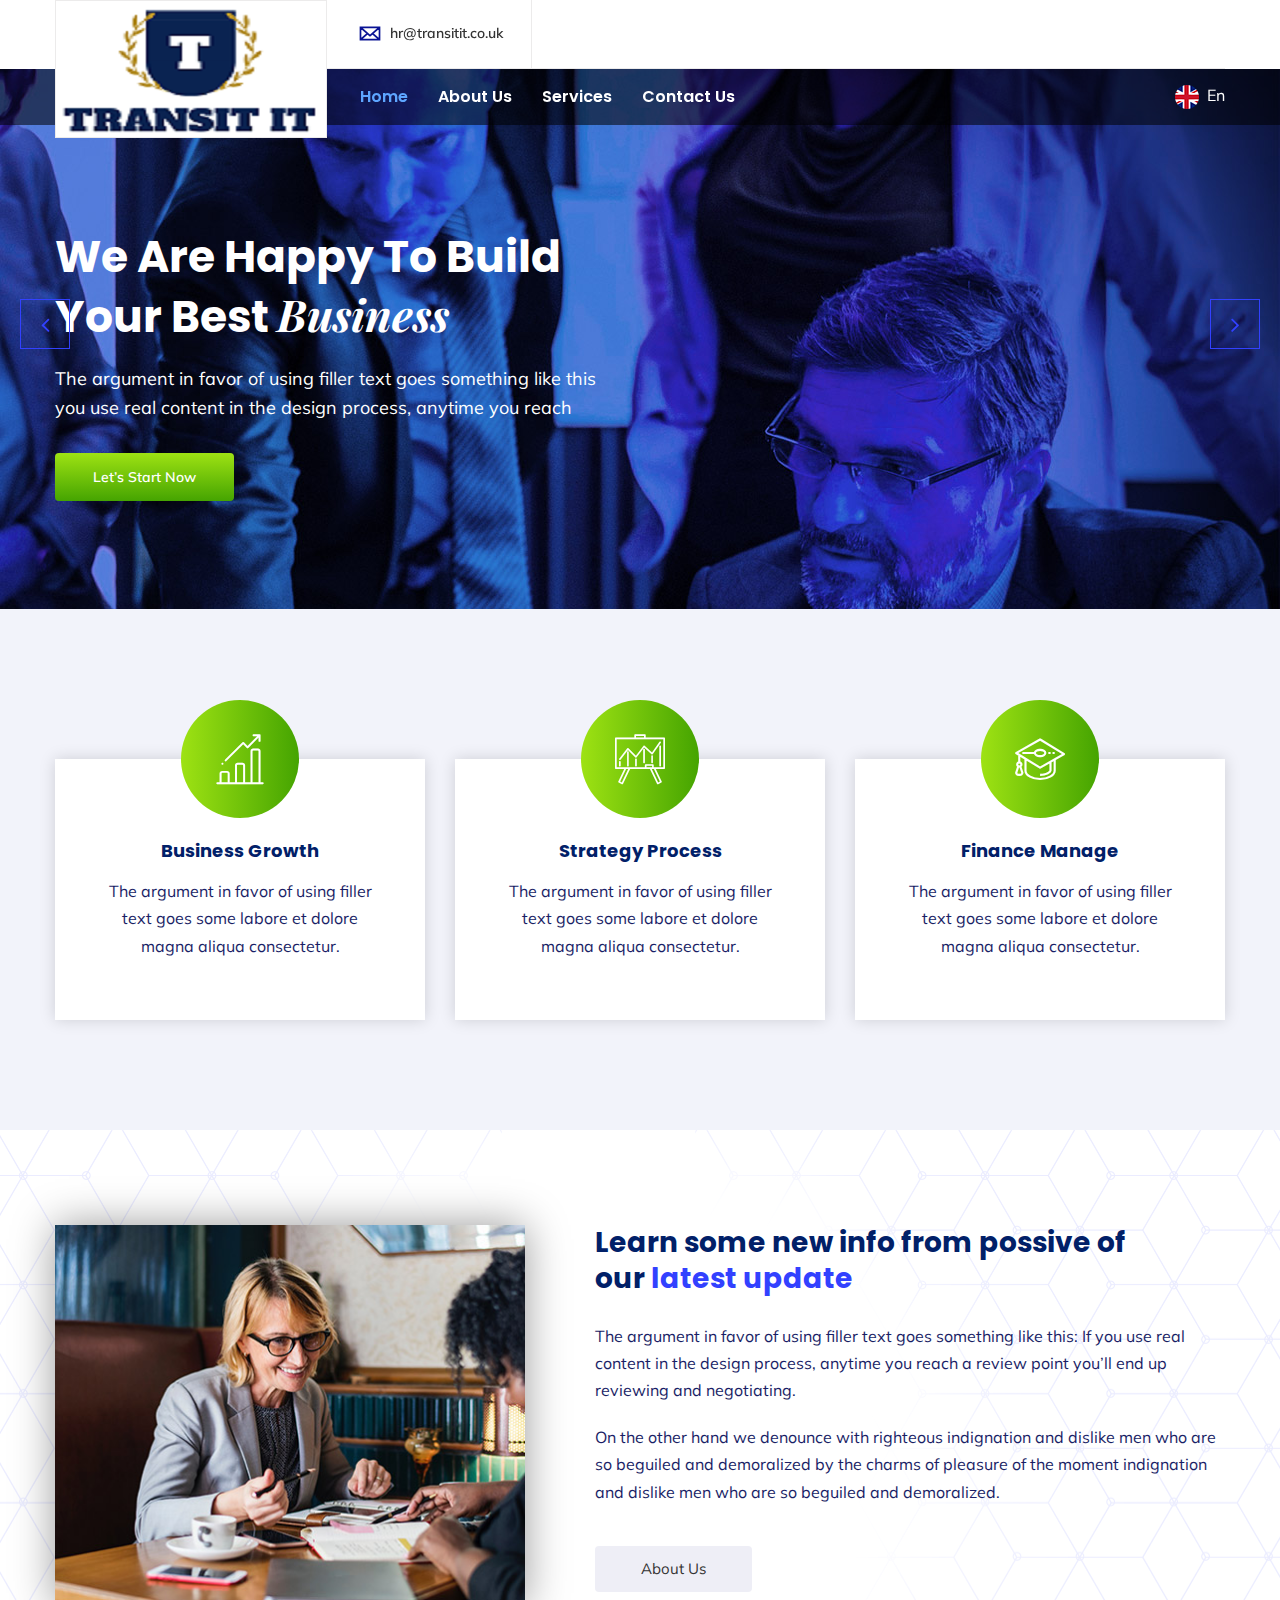
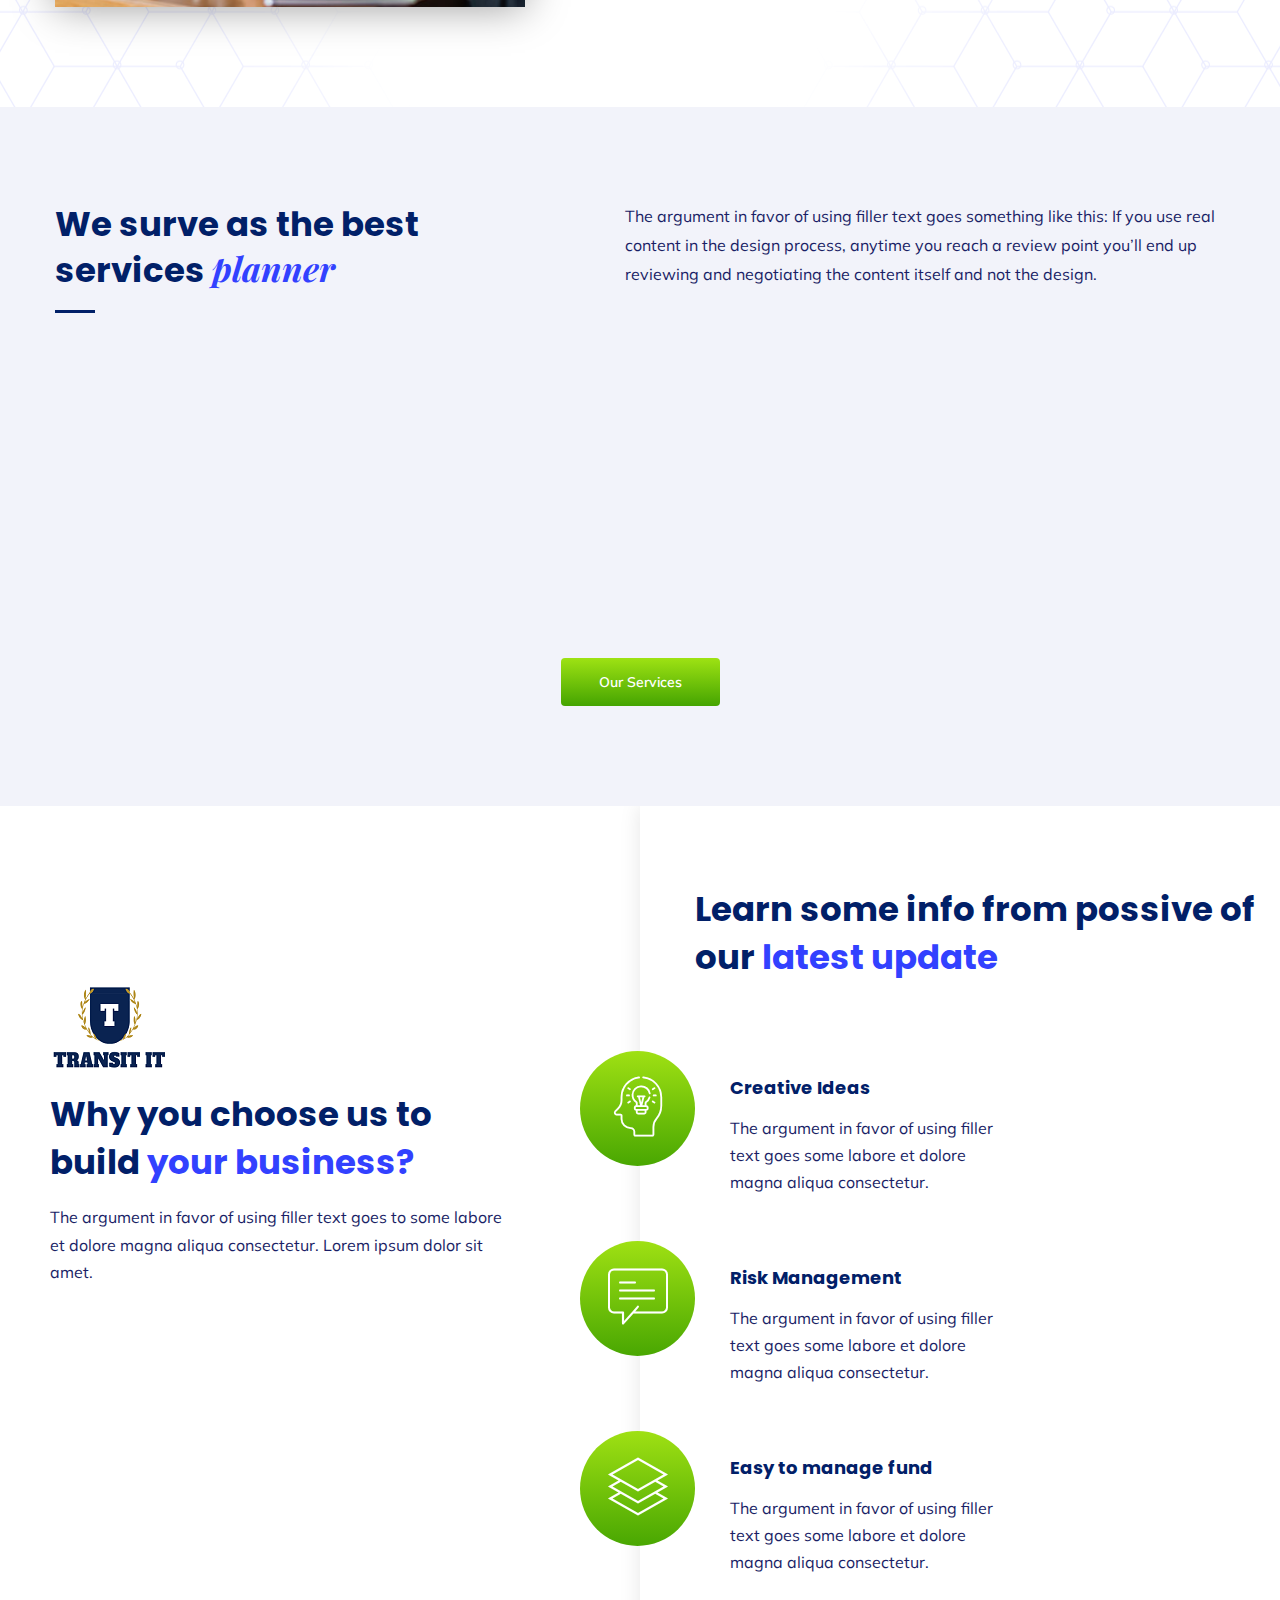
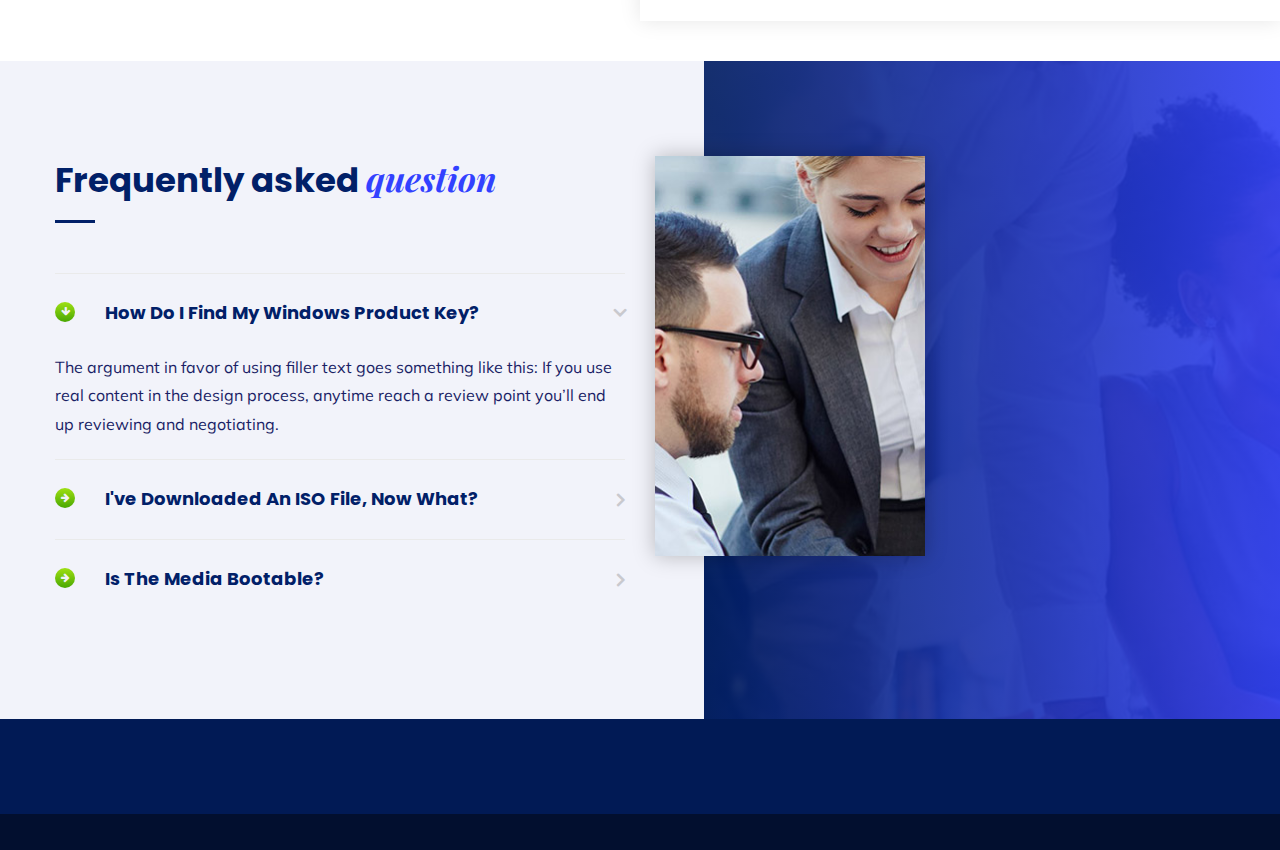
==== index.html @ e1fc116c "Made changes" ====
<!DOCTYPE html>
<html>

<head>
<meta charset="utf-8">
<meta name="description" content="Transit IT">
<meta name="keywords" content="Transit IT">
<meta name="author" content="Transit IT">
<title>Transit IT</title>
<!-- Stylesheets -->
<link href="css/bootstrap.css" rel="stylesheet">
<link href="css/style.css" rel="stylesheet">
<link href="css/responsive.css" rel="stylesheet">

<link rel="shortcut icon" href="images/favicon.png" type="image/x-icon">
<link rel="icon" href="images/favicon.png" type="image/x-icon">

<!-- Responsive -->
<meta http-equiv="X-UA-Compatible" content="IE=edge">
<meta name="viewport" content="width=device-width, initial-scale=1.0, maximum-scale=1.0, user-scalable=0">

<!--[if lt IE 9]><script src="https://cdnjs.cloudflare.com/ajax/libs/html5shiv/3.7.3/html5shiv.js"></script><![endif]-->
<!--[if lt IE 9]><script src="js/respond.js"></script><![endif]-->
</head>

<body>

<div class="page-wrapper">
 	
    <!-- Preloader -->
    <div class="preloader"></div>
 	
    <!-- Main Header-->
    <header class="main-header header-style-two">
    	
        <!--Header-Upper-->
        <div class="header-upper">
        	<div class="auto-container">
            	<div class="upper-inner clearfix">
                	
                	<div class="pull-left logo-box">
                    	<div class="logo"><a href="index.html"><img src="images/logo-2.png" alt="" title=""></a></div>
                    </div>
                    
					<div class="upper-right clearfix">
                    	
                        <!--Info Box-->
                        <div class="upper-column info-box">
                        	<div class="icon-box"><span class="flaticon-e-mail-envelope"></span></div>
                            <ul>
                            	<li>hr@transitit.co.uk</li>
                            </ul>
                        </div>

						<div class="social-box">
							<ul class="social-icon-one">
								
							</ul>
						</div>
                    </div>
                    
                </div>
            </div>
        </div>
        <!--End Header Upper-->

		<!-- Header Lower  -->
    	<div class="header-lower">
        	<div class="auto-container">
            	<div class="outer-container clearfix">
                    <div class="nav-outer clearfix">
                    
						<!-- Main Menu -->
						<nav class="main-menu navbar-expand-md">
							<div class="navbar-header">
								<button class="navbar-toggler" type="button" data-toggle="collapse" data-target="#navbarSupportedContent" aria-controls="navbarSupportedContent" aria-expanded="false" aria-label="Toggle navigation">
									<span class="icon-bar"></span>
									<span class="icon-bar"></span>
									<span class="icon-bar"></span>
								</button>
							</div>

							<div class="navbar-collapse collapse clearfix" id="navbarSupportedContent">
								<ul class="navigation clearfix">
									<li class="current"><a href="#">Home</a>
									</li>
									<li><a href="about.html">About Us</a>
									</li>
									<li><a href="services.html">Services</a>
								
									</li>
									<li><a href="contact.html">Contact us</a></li>
								</ul>
							</div>
							
						</nav>
                    </div>
					
					<!--Outer Box-->
					<div class="outer-box">
						


						
						<!--Language-->
						<div class="language dropdown"><a class="btn btn-default dropdown-toggle" id="dropdownMenu2" data-toggle="dropdown" aria-haspopup="true" aria-expanded="true" href="#"><span class="flag-icon"><img src="images/icons/flag-icon.png" alt=""/></span>En</a>
						
						</div>
						
					</div>
					
                </div>
            </div>
        </div>
		
		<!--Sticky Header-->
        <div class="sticky-header">
        	<div class="auto-container clearfix">
            	<!--Logo-->
            	<div class="logo pull-left">
                	<a href="index.html" class="img-responsive"><img src="images/logo-small.png" alt="" title=""></a>
                </div>
                
                <!--Right Col-->
                <div class="right-col pull-right">
                	<!-- Main Menu -->
                    <nav class="main-menu navbar-expand-md">
                        <button class="navbar-toggler" type="button" data-toggle="collapse" data-target="#navbarSupportedContent1" aria-controls="navbarSupportedContent1" aria-expanded="false" aria-label="Toggle navigation">
                            <span class="icon-bar"></span>
                            <span class="icon-bar"></span>
                            <span class="icon-bar"></span>
                        </button>
                        
                        <div class="navbar-collapse collapse clearfix" id="navbarSupportedContent1">
                            <ul class="navigation clearfix">
                                <li class="current"><a href="#">Home</a>
								</li>
								
								<li><a href="services.html">Services</a>
								
								</li>
								<li><a href="about.html">About Us</a>
								</li>
								
								<li><a href="contact.html">Contact us</a></li>
                            </ul>
                        </div>
                    </nav><!-- Main Menu End-->
                </div>
                
            </div>
        </div>
        <!--End Sticky Header-->
		
    </header>
    <!--End Main Header -->
	
	<!--Main Slider-->
    <section class="main-slider style-two">
        <div class="main-slider-carousel owl-carousel owl-theme">
            
            <div class="slide" style="background-image:url(images/main-slider/3.jpg)">
                <div class="auto-container">
					<div class="content alternate">
						<h1 class="alternate">We are happy to build <br> your best <span>business</span></h1>
						<div class="text alternate">The argument in favor of using filler text goes something like this <br> you use real content in the design process, anytime you reach</div>
						<div class="btn-box">
							<a href="contact.html" class="theme-btn btn-style-two">Let’s start now</a>
						</div>
					</div>
                </div>
            </div>
            
            <div class="slide" style="background-image:url(images/main-slider/7.jpg)">
                <div class="auto-container">
					<div class="content alternate">
						<h1 class="alternate">We are happy to build <br> your best <span>business</span></h1>
						<div class="text alternate">The argument in favor of using filler text goes something like this <br> you use real content in the design process, anytime you reach</div>
						<div class="btn-box">
							<a href="contact.html" class="theme-btn btn-style-two">Let’s start now</a>
						</div>
					</div>
                </div>
            </div>
			
        </div>
	</section>
	
	<!-- Services Section Three-->
	<section class="services-section-three">
		<div class="auto-container">
			<div class="row clearfix">
				
				<!-- Services Block -->
				<div class="services-block-three col-lg-4 col-md-6 col-sm-12">
					<div class="inner-box wow bounceIn" data-wow-delay="0ms" data-wow-duration="1500ms">
						<div class="icon-box">
							<span class="icon flaticon-bar-chart"></span>
						</div>
						<h6><a href="#">Business Growth</a></h6>
						<div class="text">The argument in favor of using filler text goes some labore et dolore magna aliqua consectetur.</div>
					</div>
				</div>
				
				<!-- Services Block -->
				<div class="services-block-three col-lg-4 col-md-6 col-sm-12">
					<div class="inner-box wow bounceIn" data-wow-delay="300ms" data-wow-duration="1500ms">
						<div class="icon-box">
							<span class="icon flaticon-board"></span>
						</div>
						<h6><a href="#">Strategy Process</a></h6>
						<div class="text">The argument in favor of using filler text goes some labore et dolore magna aliqua consectetur.</div>
					</div>
				</div>
				
				<!-- Services Block -->
				<div class="services-block-three col-lg-4 col-md-12 col-sm-12">
					<div class="inner-box wow bounceIn" data-wow-delay="600ms" data-wow-duration="1500ms">
						<div class="icon-box">
							<span class="icon flaticon-student"></span>
						</div>
						<h6><a href="#">Finance Manage</a></h6>
						<div class="text">The argument in favor of using filler text goes some labore et dolore magna aliqua consectetur.</div>
					</div>
				</div>
			
			</div>
		</div>
	</section>
	
	<!-- About Section Two -->
	<section class="about-section-two">
		<div class="auto-container">
			<div class="row clearfix">
				
				<!-- Video Column -->
				<div class="video-column col-lg-5 col-md-12 col-sm-12">
					<div class="inner-column">
						<!--Video Box-->
                        <div class="video-box">
                            <figure class="image">
                                <img src="images/resource/video-img.jpg" alt="">
                            </figure>
                           
                        </div>
					</div>
				</div>
				
				<!-- Content Column -->
				<div class="content-column col-lg-7 col-md-12 col-sm-12">
					<div class="inner-column">
						<h3>Learn some new info from possive of <br> our <span>latest update</span></h3>
						<div class="text">
							<p>The argument in favor of using filler text goes something like this: If you use real content in the design process, anytime you reach a review point you’ll end up reviewing and negotiating.</p>
							<p>On the other hand we denounce with righteous indignation and dislike men who are so beguiled and demoralized by the charms of pleasure of the moment indignation and dislike men who are so beguiled and demoralized.</p>
						</div>
						<a href="about.html" class="theme-btn btn-style-three">About us</a>
					</div>
				</div>
				
			</div>
		</div>
	</section>
	
	<!-- Services Section Four-->
	<section class="services-section-four">
		<div class="auto-container">
			<!-- Sec Title -->
			<div class="sec-title">
				<div class="clearfix">
					<div class="pull-left">
						<h2>We surve as the best <br> services <span>planner</span></h2>
					</div>
					<div class="pull-right">
						<div class="text">The argument in favor of using filler text goes something like this: If you use real content in the design process, anytime you reach a review point you’ll end up reviewing and negotiating the content itself and not the design.</div>
					</div>
				</div>
			</div>
			<div class="row clearfix">
				
				<!-- Services Block Four -->
				<div class="services-block-four col-lg-4 col-md-6 col-sm-12">
					<div class="inner-box wow fadeInLeft" data-wow-delay="0ms" data-wow-duration="1500ms">
						<div class="image">
							<img src="images/resource/service-3.jpg" alt="">
							<div class="overlay-box">
								<div class="content">
									<div class="icon-box">
										<span class="icon flaticon-statistics-1"></span>
									</div>
									<h6>Business Strategy and <br> Planning</h6>
								</div>
							</div>
							
							<div class="overlay-box-two">
								<div class="overlay-inner-two">
									<div class="content">
										<div class="icon-box">
											<span class="icon flaticon-statistics-1"></span>
										</div>
										<h6><a href="#">Business Strategy and <br> Planning</a></h6>
										<div class="text">The argument in favor of the using filler text goes some of thing like this</div>
										
									</div>
								</div>
							</div>
							
						</div>
					</div>
				</div>	
				
				<!-- Services Block Four -->
				<div class="services-block-four col-lg-4 col-md-6 col-sm-12">
					<div class="inner-box wow fadeInLeft" data-wow-delay="300ms" data-wow-duration="1500ms">
						<div class="image">
							<img src="images/resource/service-4.jpg" alt="">
							<div class="overlay-box">
								<div class="content">
									<div class="icon-box">
										<span class="icon flaticon-target-1"></span>
									</div>
									<h6>Market Research and <br> Business Planning</h6>
								</div>
							</div>
							
							<div class="overlay-box-two">
								<div class="overlay-inner-two">
									<div class="content">
										<div class="icon-box">
											<span class="icon flaticon-target-1"></span>
										</div>
										<h6><a href="#">Market Research and Business Planning</a></h6>
										<div class="text">The argument in favor of the using filler text goes some of thing like this</div>
										
									</div>
								</div>
							</div>
							
						</div>
					</div>
				</div>	
				
				<!-- Services Block Four -->
				<div class="services-block-four col-lg-4 col-md-6 col-sm-12">
					<div class="inner-box wow fadeInLeft" data-wow-delay="600ms" data-wow-duration="1500ms">
						<div class="image">
							<img src="images/resource/service-3.jpg" alt="">
							<div class="overlay-box">
								<div class="content">
									<div class="icon-box">
										<span class="icon flaticon-bank-building"></span>
									</div>
									<h6>Market Research and <br> Business Planning</h6>
								</div>
							</div>
							
							<div class="overlay-box-two">
								<div class="overlay-inner-two">
									<div class="content">
										<div class="icon-box">
											<span class="icon flaticon-bank-building"></span>
										</div>
										<h6><a href="#">Bank Investment and <br> Savings</a></h6>
										<div class="text">The argument in favor of the using filler text goes some of thing like this</div>
										
									</div>
								</div>
							</div>
							
						</div>
					</div>
				</div>	
				
			</div>
			
			<div class="btn-box text-center">
				<a href="services.html" class="theme-btn btn-style-two">Our Services</a>
			</div>
			
		</div>
	</section>
	<!-- End Services Section Four-->
	
	<!-- Business Section -->
	<section class="business-section">
		<div class="outer-container">
			<div class="clearfix sticky-container">
				
				<!-- Title Column -->
				<div class="title-column">
					<div class="inner-column sticky-box">
						<!-- Logo -->
						<div class="logo">
							<a href="index.html"><img src="images/logo.png" alt="" title=""></a>
						</div>
						<h2>Why you choose us to <br> build <span>your business?</span></h2>
						<div class="text">The argument in favor of using filler text goes to some labore et dolore magna aliqua consectetur. Lorem ipsum dolor sit amet.</div>
					</div>
				</div>
				
				<!-- Contents Column -->
				<div class="contents-column">
					<div class="inner-column">
						<!-- Title Box -->
						<div class="title-box">
							<h2>Learn some info from possive of <br> our <span>latest update</span></h2>
						</div>
						
						<!-- Services Outer -->
						<div class="services-blocks">
							
							<!-- Services Block Five -->
							<div class="services-block-five">
								<div class="inner-box">
									<div class="icon-box">
										<span class="icon flaticon-creativity"></span>
									</div>
									<h6><a href="#">Creative Ideas</a></h6>
									<div class="text">The argument in favor of using filler text goes some labore et dolore magna aliqua consectetur.</div>
								</div>
							</div>
							
							<!-- Services Block Five -->
							<div class="services-block-five">
								<div class="inner-box">
									<div class="icon-box">
										<span class="icon flaticon-comment-1"></span>
									</div>
									<h6><a href="#">Risk Management</a></h6>
									<div class="text">The argument in favor of using filler text goes some labore et dolore magna aliqua consectetur.</div>
								</div>
							</div>
							
							<!-- Services Block Five -->
							<div class="services-block-five">
								<div class="inner-box">
									<div class="icon-box">
										<span class="icon flaticon-layers"></span>
									</div>
									<h6><a href="#">Easy to manage fund</a></h6>
									<div class="text">The argument in favor of using filler text goes some labore et dolore magna aliqua consectetur.</div>
								</div>
							</div>
							
						</div>

						
					</div>
				</div>
				
			</div>
		</div>
	</section>
	<!-- End Business Section -->
	
	<!-- Faq Section -->
	<section class="faq-section">
		<div class="auto-container">
			<div class="row clearfix">
				
				<!-- Faq Column -->
				<div class="faq-column col-lg-6 col-md-12 col-sm-12">
					<div class="inner-column">
						<div class="sec-title">
							<h2>Frequently asked <span>question</span></h2>
						</div>
						
						<!--Accordion Box-->
						<ul class="accordion-box">

							<!--Block-->
							<li class="accordion block">
								<div class="acc-btn active"><div class="icon-outer"><span class="icon icon-plus fa fa-arrow-right"></span> <span class="icon icon-minus fa fa-arrow-down"></span></div> <span class="icon-inner flaticon-pie-chart-3"></span>How do I find my Windows product key? <span class="arrow fa fa-angle-right"></span></div>
								<div class="acc-content current">
									<div class="content">
										<p>The argument in favor of using filler text goes something like this: If you use real content in the design process, anytime reach a review point you’ll end up reviewing and negotiating.</p>
									</div>
								</div>
							</li>

							<!--Block-->
							<li class="accordion block">
								<div class="acc-btn"><div class="icon-outer"><span class="icon icon-plus fa fa-arrow-right"></span> <span class="icon icon-minus fa fa-arrow-down"></span></div> <span class="icon-inner flaticon-up-arrow-1"></span>I've downloaded an ISO file, now what? <span class="arrow fa fa-angle-right"></span></div>
								<div class="acc-content">
									<div class="content">
										<p>The argument in favor of using filler text goes something like this: If you use real content in the design process, anytime reach a review point you’ll end up reviewing and negotiating.</p>
									</div>
								</div>
							</li>

							<li class="accordion block">
								<div class="acc-btn"><div class="icon-outer"><span class="icon icon-plus fa fa-arrow-right"></span> <span class="icon icon-minus fa fa-arrow-down"></span></div> <span class="icon-inner flaticon-pyramid-scheme"></span>Is the media bootable? <span class="arrow fa fa-angle-right"></span></div>
								<div class="acc-content">
									<div class="content">
										<p>The argument in favor of using filler text goes something like this: If you use real content in the design process, anytime reach a review point you’ll end up reviewing and negotiating.</p>
									</div>
								</div>
							</li>
							
						</ul>
						
					</div>
				</div>
				
				<!-- Counter Column -->
				<div class="counter-column col-lg-6 col-md-12 col-sm-12">
					<div class="inner-column">
						<div class="row clearfix">
							
							<!--Image Column -->
							<div class="column col-lg-6 col-md-6 col-sm-12">
								<div class="image">
									<img src="images/resource/counter-img.jpg" alt="" title="">
								</div>
							</div>
							
							<!--Content Column -->
							<div class="column col-lg-6 col-md-6 col-sm-12">
								
								<div class="fact-counter style-two">
									
									<!--Column-->
									<div class="column counter-column">
										<div class="inner wow fadeInLeft" data-wow-delay="0ms" data-wow-duration="1500ms">
											<div class="count-outer count-box">
												<span class="count-text" data-speed="2500" data-stop="1200">0</span>+
												<h4 class="counter-title">Finishing Projects</h4>
											</div>
										</div>
									</div>
							
									<!--Column-->
									<div class="column counter-column">
										<div class="inner wow fadeInLeft" data-wow-delay="300ms" data-wow-duration="1500ms">
											<div class="count-outer count-box">
												<span class="count-text" data-speed="3000" data-stop="50">0</span>
												<h4 class="counter-title">Winning Awards</h4>
											</div>
										</div>
									</div>
							
									<!--Column-->
									<div class="column counter-column">
										<div class="inner wow fadeInLeft" data-wow-delay="600ms" data-wow-duration="1500ms">
											<div class="count-outer count-box">
												<span class="count-text" data-speed="3500" data-stop="800">0</span>+
												<h4 class="counter-title">Happy Clients</h4>
											</div>
										</div>
									</div>
							
								</div>
								
							</div>
							
						</div>
					</div>
				</div>
				
			</div>
			<div class="side-image" style="background-image:url(images/resource/image-3.jpg)"></div>
		</div>
	</section>
	<!-- End Faq Section -->
	
	
	
	<!--Main Footer-->
    <footer class="main-footer">
    	
		<!-- Footer Bottom -->
		<div class="footer-bottom">
			<div class="auto-container">
				
			</div>
		</div>
	</footer>
	
</div>
<!--End pagewrapper-->

<script src="js/jquery.js"></script>
<script src="js/popper.min.js"></script>
<script src="js/bootstrap.min.js"></script>
<script src="js/sticky.js"></script>
<script src="js/jquery.mCustomScrollbar.concat.min.js"></script>
<script src="js/jquery.fancybox.js"></script>
<script src="js/appear.js"></script>
<script src="js/owl.js"></script>
<script src="js/wow.js"></script>
<script src="js/jquery-ui.js"></script>
<script src="js/main.js"></script>

</body>


</html>
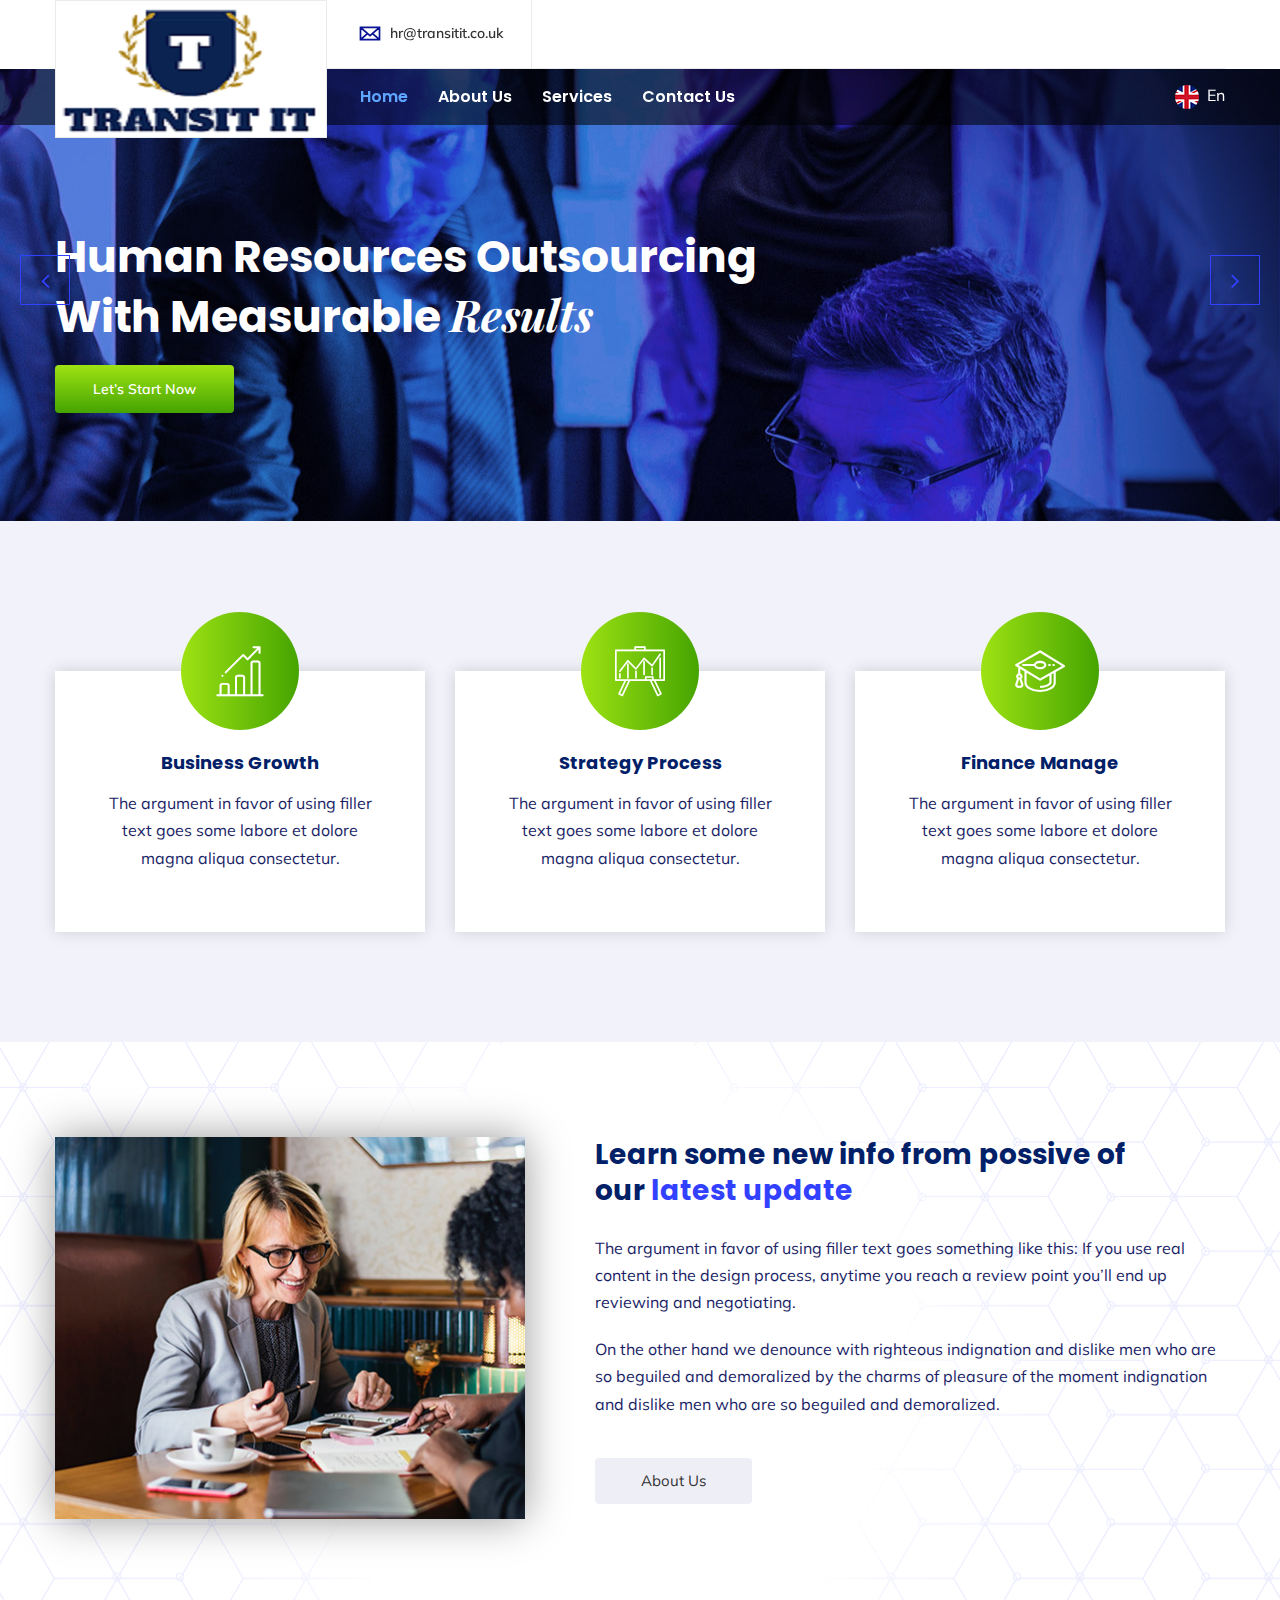
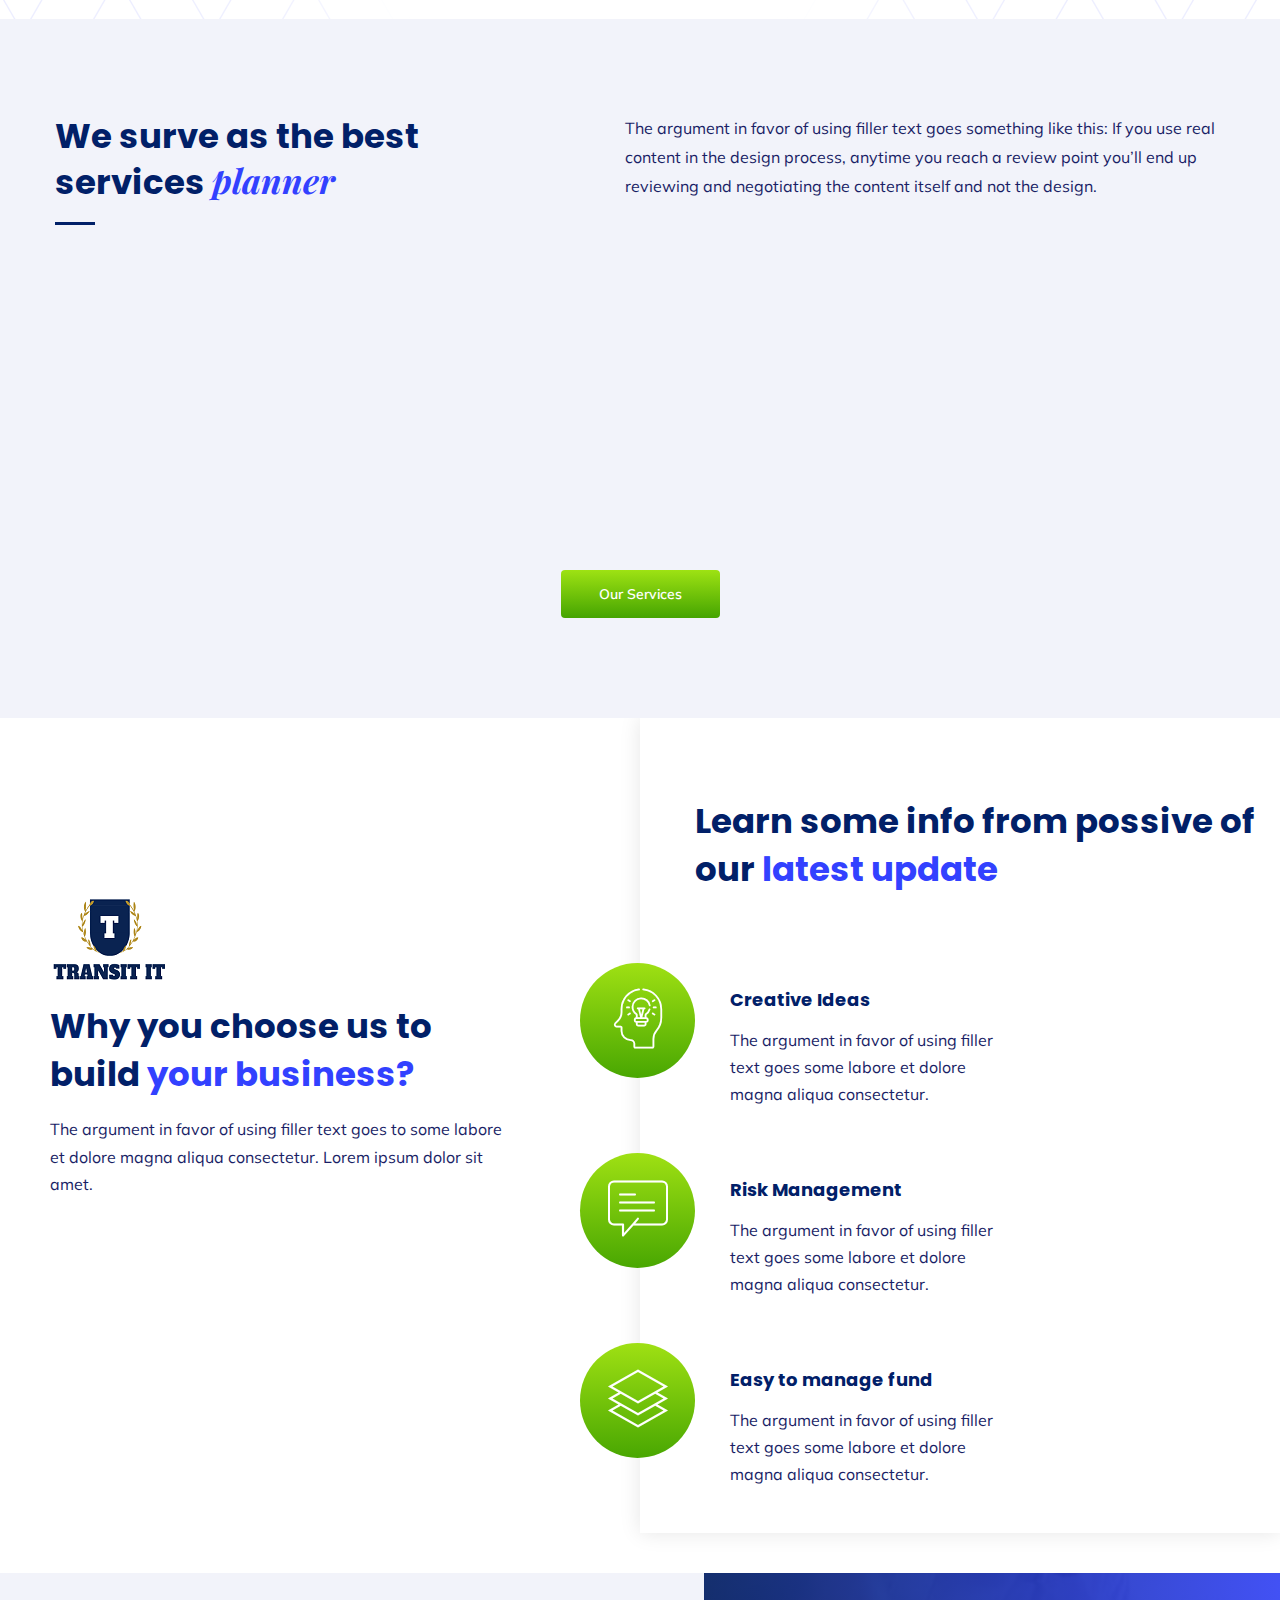
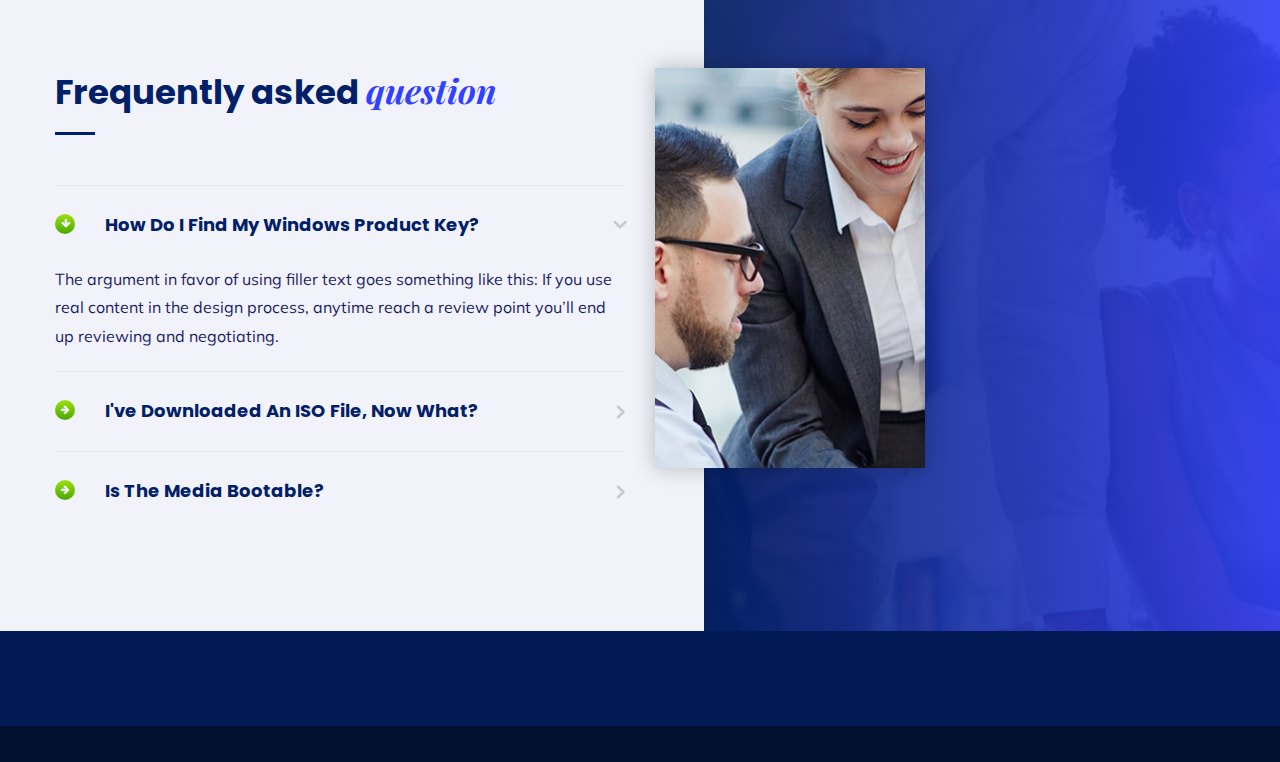
==== commit 20e9f2e1: "Made changes" ====
--- a/index.html
+++ b/index.html
@@ -162,8 +162,8 @@
             <div class="slide" style="background-image:url(images/main-slider/3.jpg)">
                 <div class="auto-container">
 					<div class="content alternate">
-						<h1 class="alternate">We are happy to build <br> your best <span>business</span></h1>
-						<div class="text alternate">The argument in favor of using filler text goes something like this <br> you use real content in the design process, anytime you reach</div>
+						<h1 class="alternate">Human Resources Outsourcing<br> with Measurable  <span>Results</span></h1>
+						<!-- <div class="text alternate">The argument in favor of using filler text goes something like this <br> you use real content in the design process, anytime you reach</div> -->
 						<div class="btn-box">
 							<a href="contact.html" class="theme-btn btn-style-two">Let’s start now</a>
 						</div>
@@ -174,8 +174,8 @@
             <div class="slide" style="background-image:url(images/main-slider/7.jpg)">
                 <div class="auto-container">
 					<div class="content alternate">
-						<h1 class="alternate">We are happy to build <br> your best <span>business</span></h1>
-						<div class="text alternate">The argument in favor of using filler text goes something like this <br> you use real content in the design process, anytime you reach</div>
+						<h1 class="alternate">Creating a <br>Culture of  <span>Success</span></h1>
+						<div class="text alternate">Enhance business operations with our HR Consulting <br> and Leadership Development services</div>
 						<div class="btn-box">
 							<a href="contact.html" class="theme-btn btn-style-two">Let’s start now</a>
 						</div>
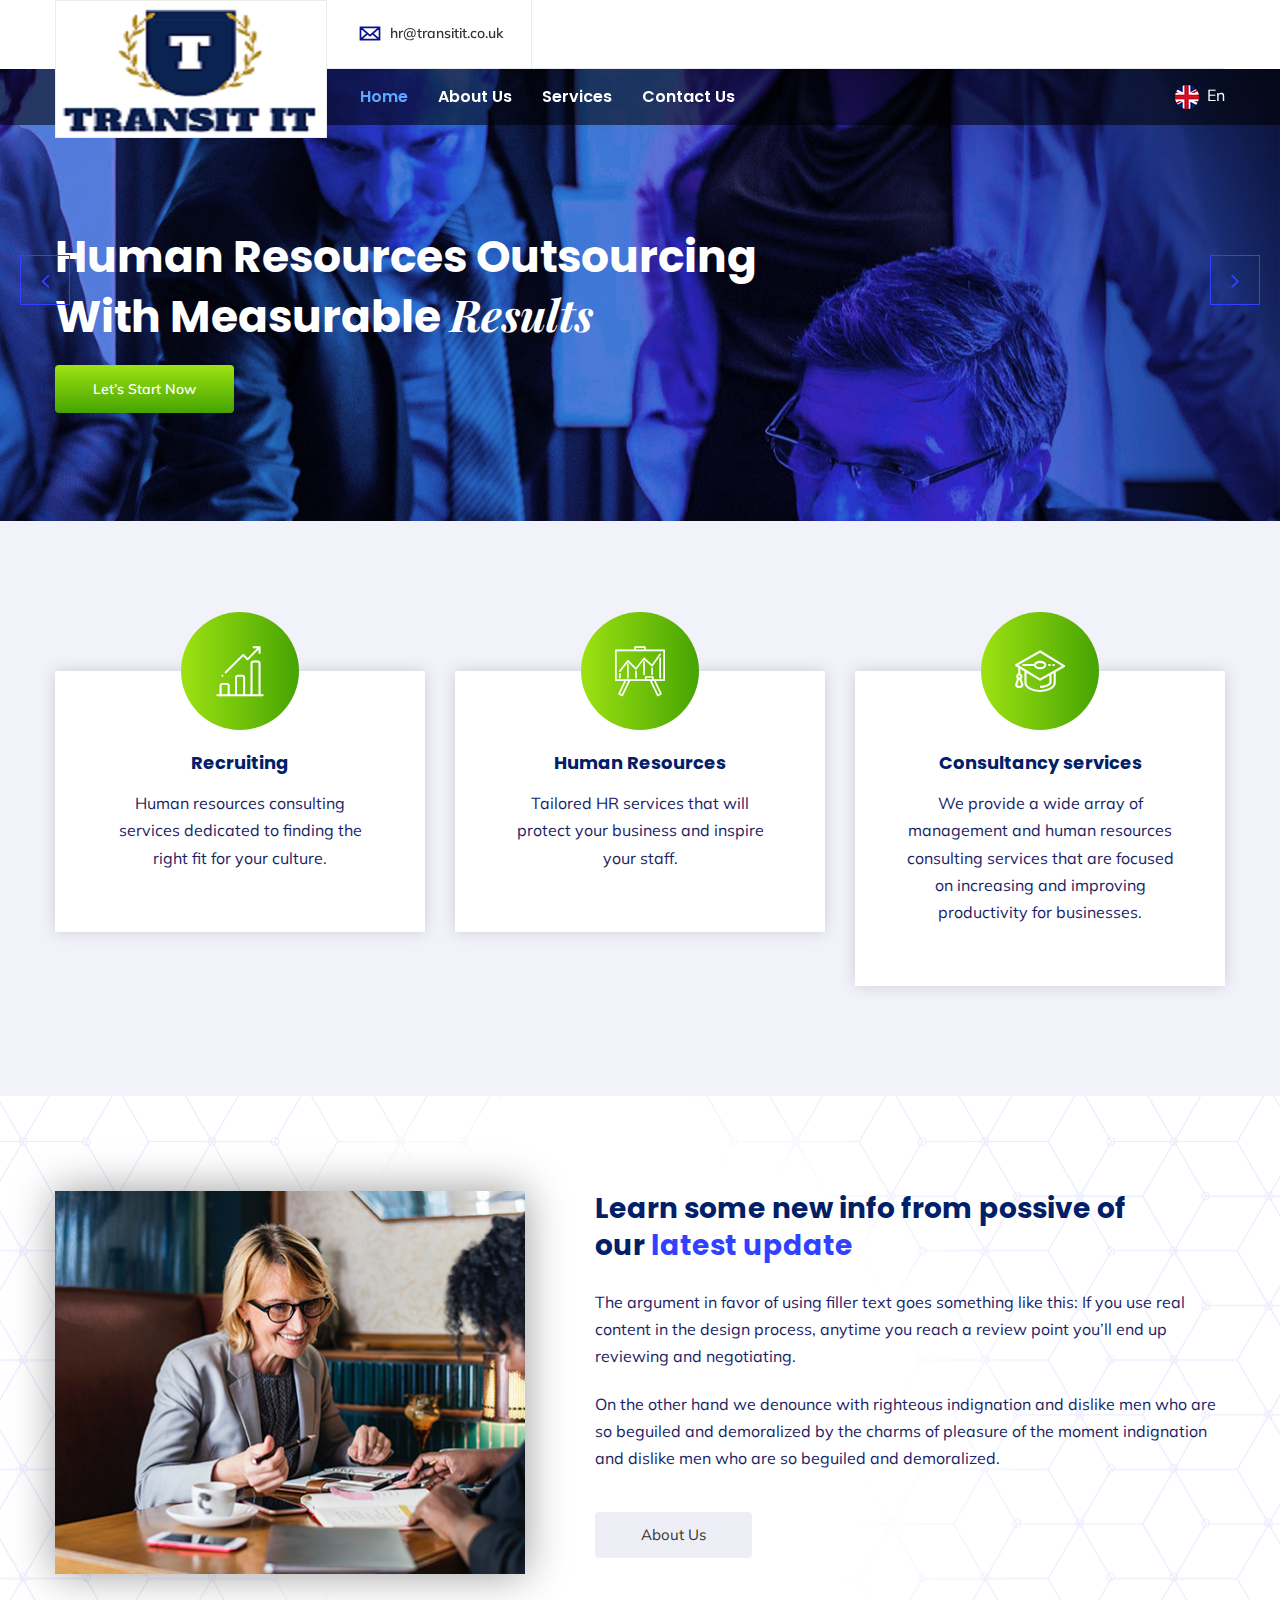
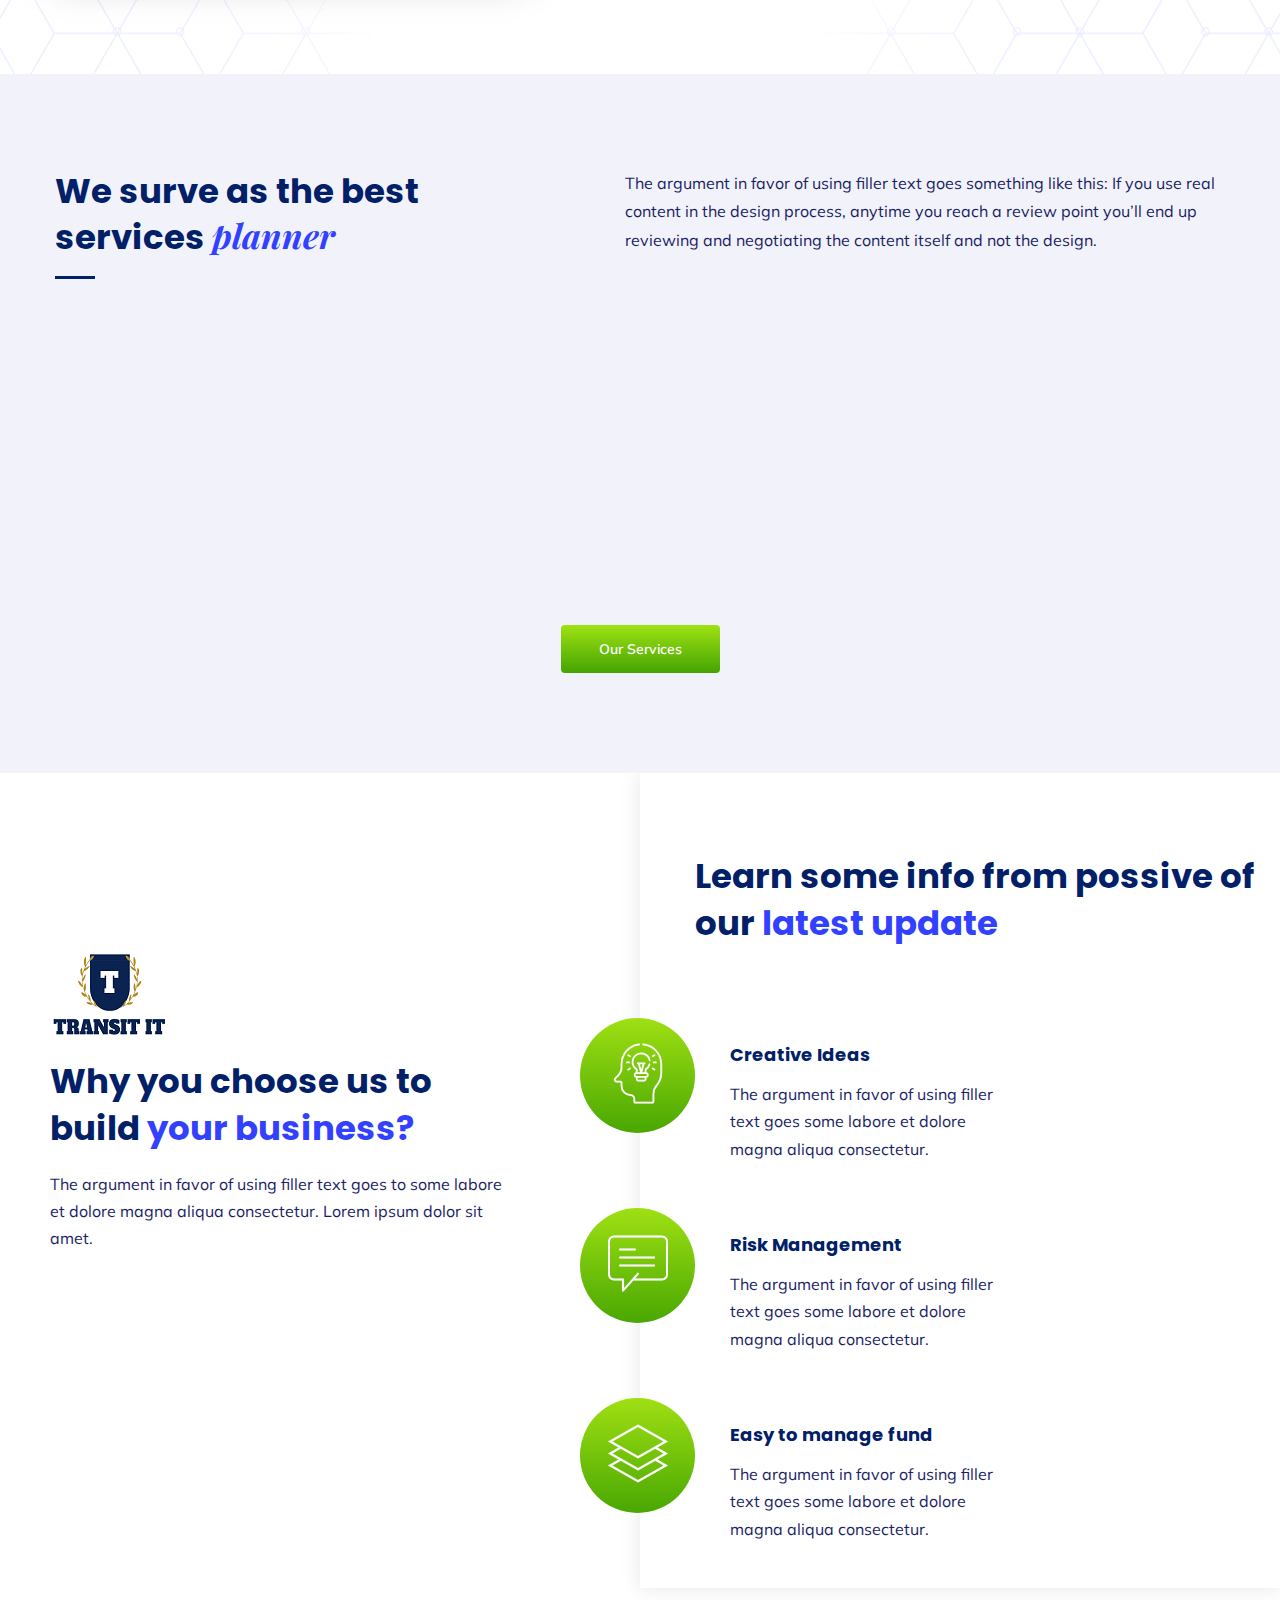
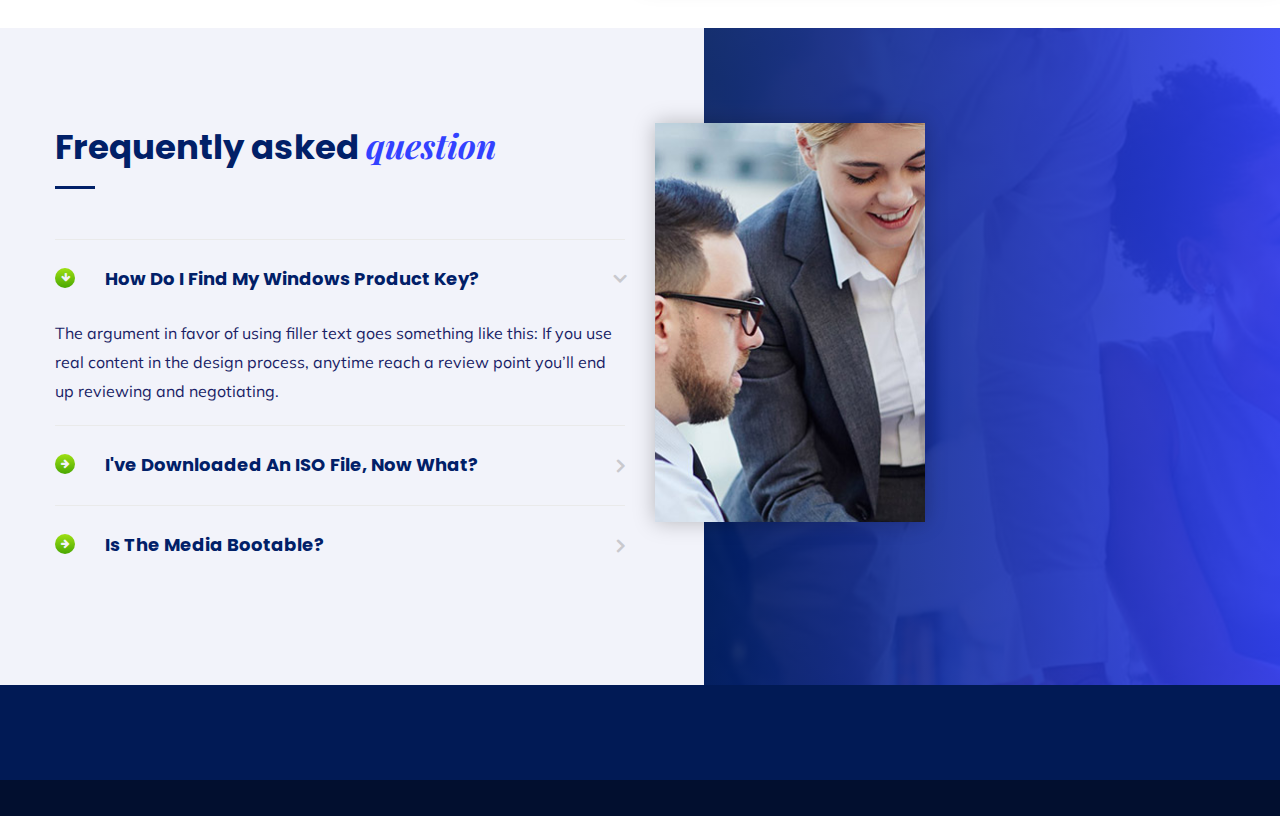
==== commit 91489499: "Made changes" ====
--- a/index.html
+++ b/index.html
@@ -197,8 +197,8 @@
 						<div class="icon-box">
 							<span class="icon flaticon-bar-chart"></span>
 						</div>
-						<h6><a href="#">Business Growth</a></h6>
-						<div class="text">The argument in favor of using filler text goes some labore et dolore magna aliqua consectetur.</div>
+						<h6><a href="#">Recruiting</a></h6>
+						<div class="text">Human resources consulting  services dedicated to finding the right fit for your culture.</div>
 					</div>
 				</div>
 				
@@ -208,8 +208,8 @@
 						<div class="icon-box">
 							<span class="icon flaticon-board"></span>
 						</div>
-						<h6><a href="#">Strategy Process</a></h6>
-						<div class="text">The argument in favor of using filler text goes some labore et dolore magna aliqua consectetur.</div>
+						<h6><a href="#">Human Resources</a></h6>
+						<div class="text">Tailored HR services that will protect your business and inspire your staff.</div>
 					</div>
 				</div>
 				
@@ -219,8 +219,8 @@
 						<div class="icon-box">
 							<span class="icon flaticon-student"></span>
 						</div>
-						<h6><a href="#">Finance Manage</a></h6>
-						<div class="text">The argument in favor of using filler text goes some labore et dolore magna aliqua consectetur.</div>
+						<h6><a href="#">Consultancy services</a></h6>
+						<div class="text">We provide a wide array of management and human resources consulting services that are focused on increasing and improving productivity for businesses.</div>
 					</div>
 				</div>
 			
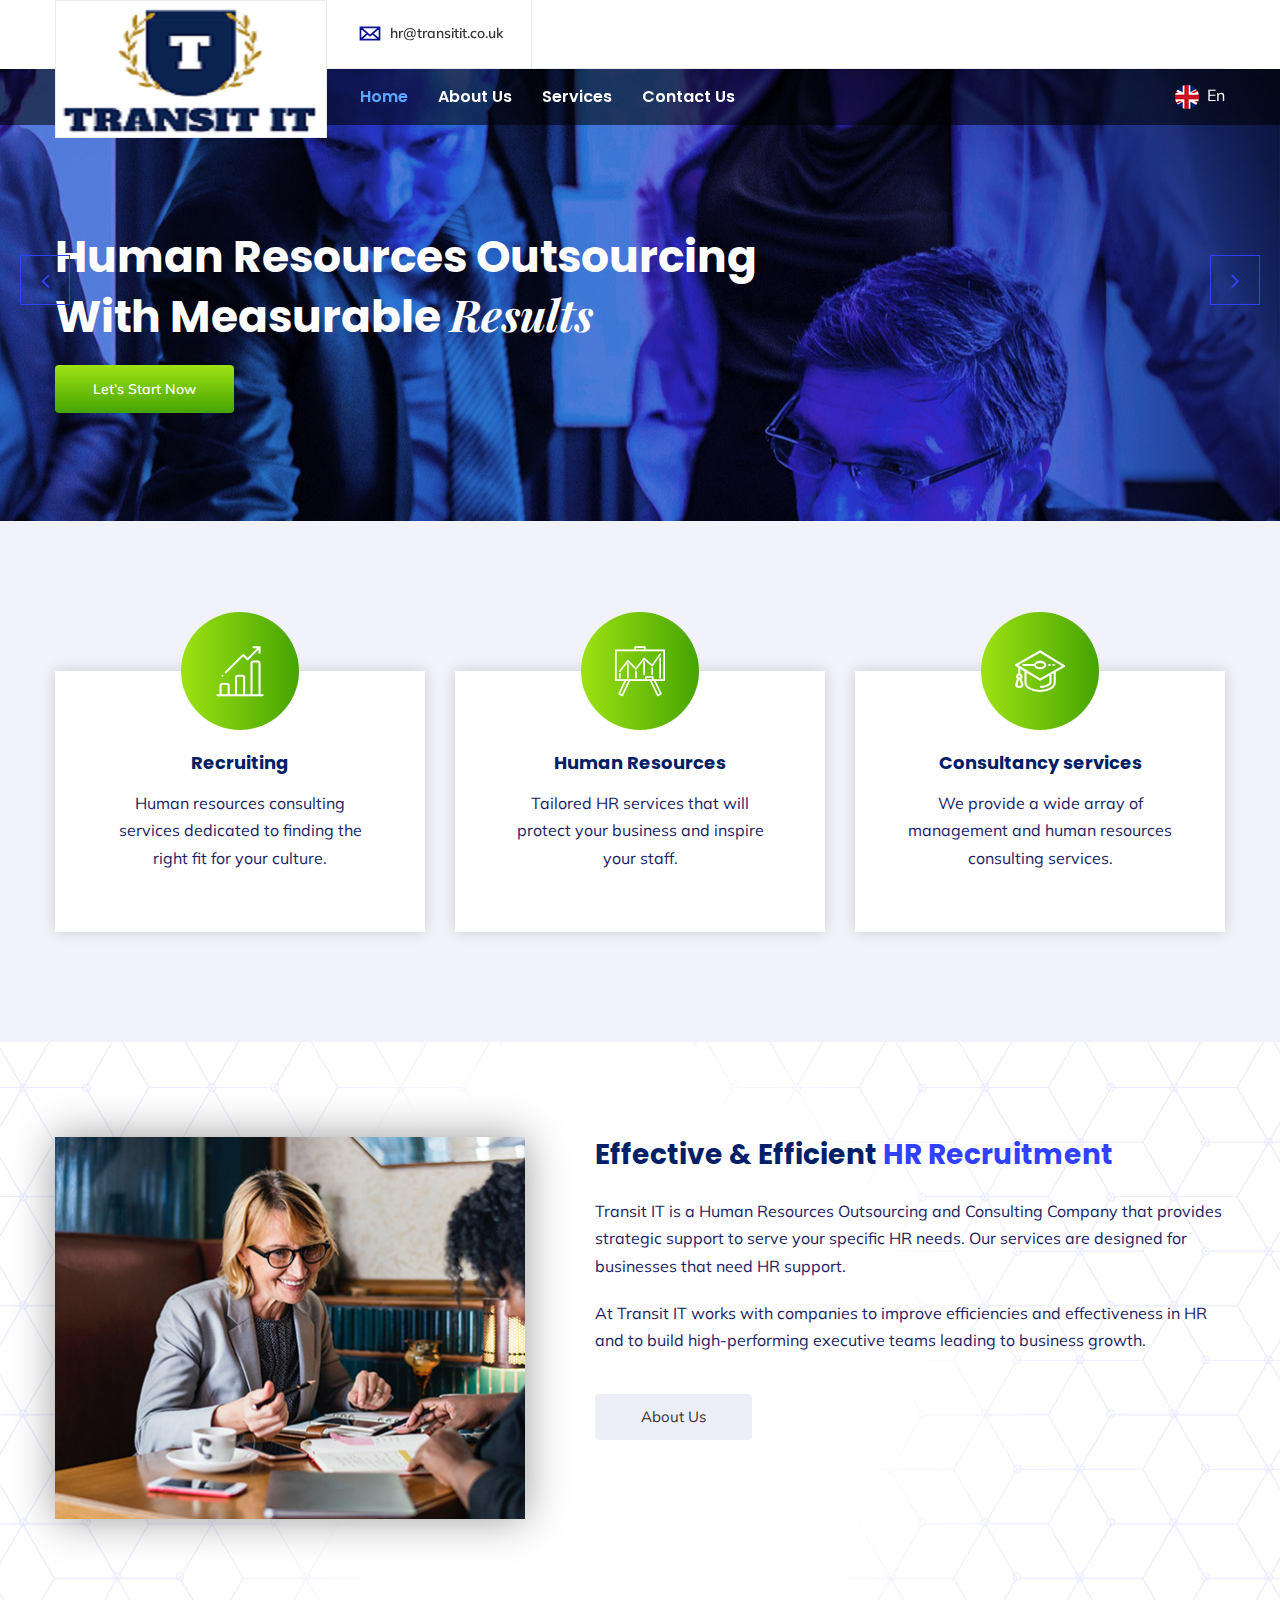
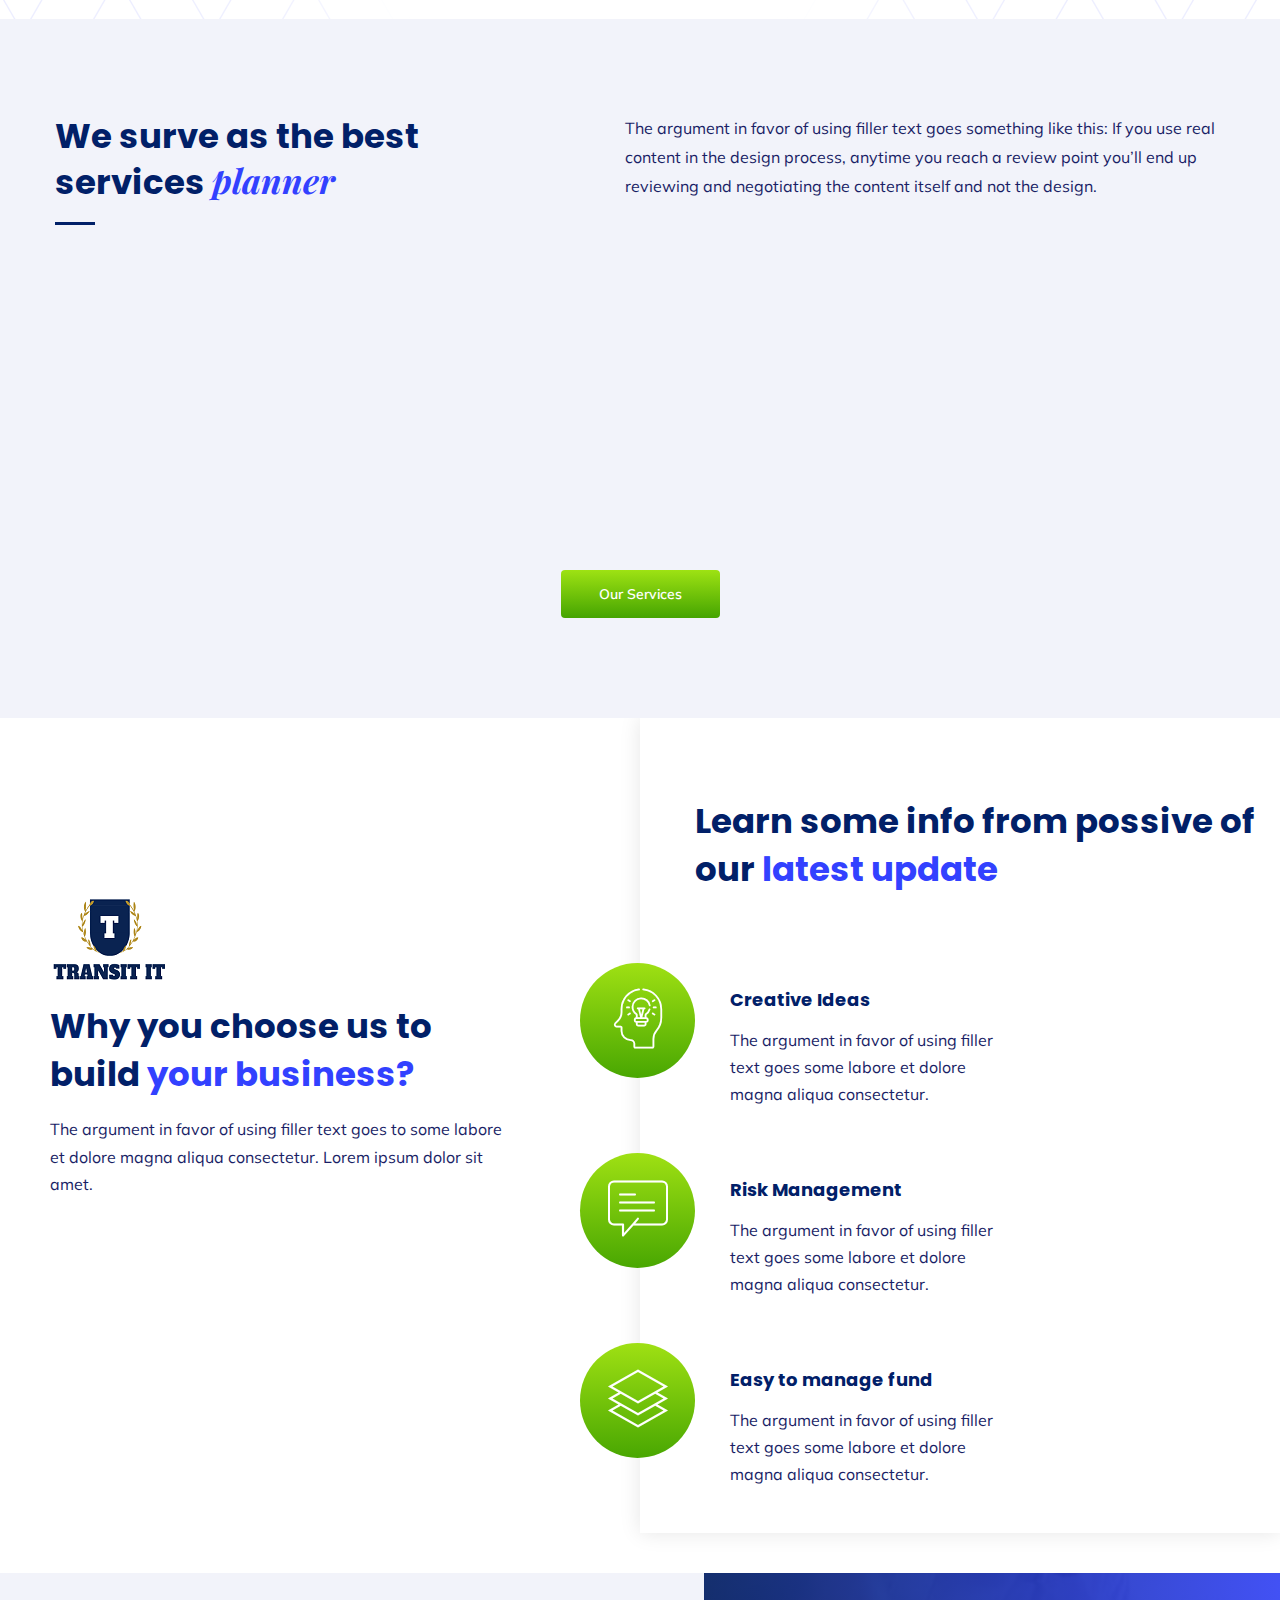
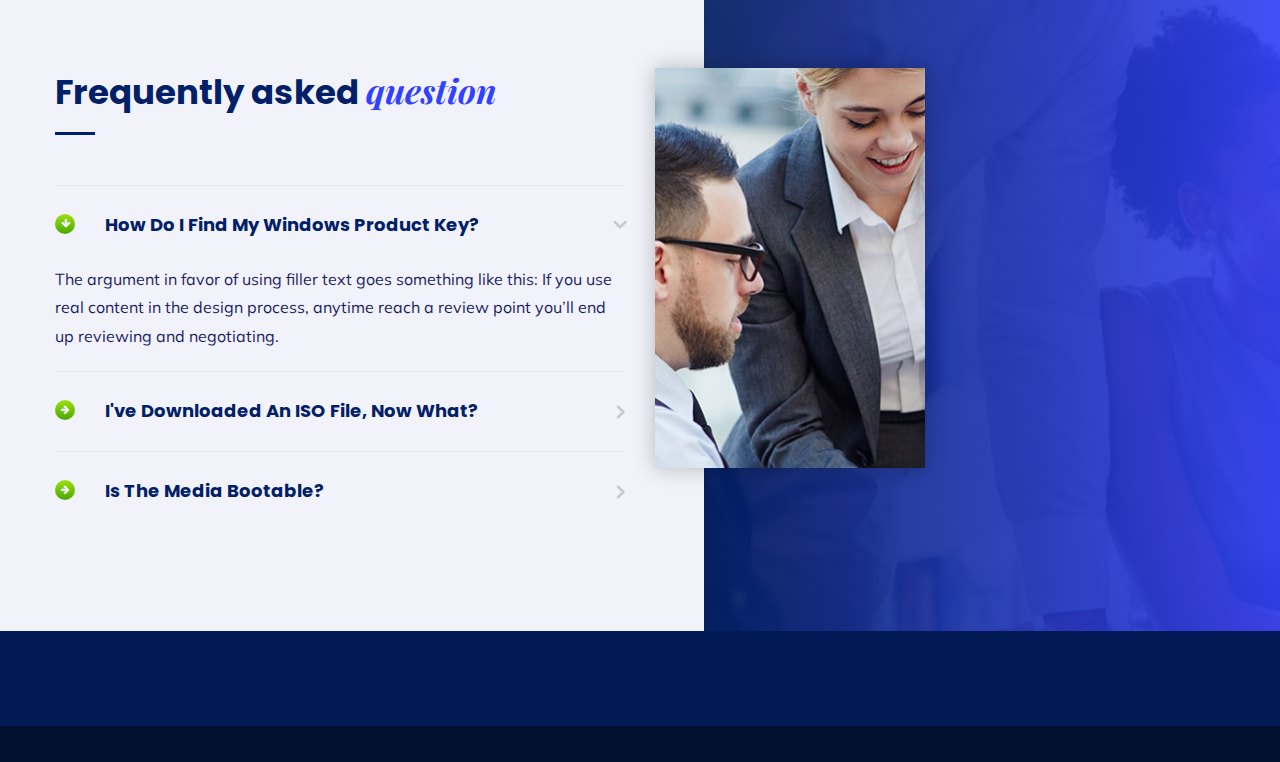
==== commit 256304f5: "Made changes" ====
--- a/index.html
+++ b/index.html
@@ -220,7 +220,7 @@
 							<span class="icon flaticon-student"></span>
 						</div>
 						<h6><a href="#">Consultancy services</a></h6>
-						<div class="text">We provide a wide array of management and human resources consulting services that are focused on increasing and improving productivity for businesses.</div>
+						<div class="text">We provide a wide array of management and human resources consulting services.</div>
 					</div>
 				</div>
 			
@@ -249,10 +249,10 @@
 				<!-- Content Column -->
 				<div class="content-column col-lg-7 col-md-12 col-sm-12">
 					<div class="inner-column">
-						<h3>Learn some new info from possive of <br> our <span>latest update</span></h3>
+						<h3>Effective & Efficient <span>HR Recruitment</span></h3>
 						<div class="text">
-							<p>The argument in favor of using filler text goes something like this: If you use real content in the design process, anytime you reach a review point you’ll end up reviewing and negotiating.</p>
-							<p>On the other hand we denounce with righteous indignation and dislike men who are so beguiled and demoralized by the charms of pleasure of the moment indignation and dislike men who are so beguiled and demoralized.</p>
+							<p>Transit IT is a Human Resources Outsourcing and Consulting Company that provides strategic support to serve your specific HR needs. Our services are designed for businesses that need HR support.</p>
+							<p>At Transit IT works with companies to improve efficiencies and effectiveness in HR and to build high-performing executive teams leading to business growth.</p>
 						</div>
 						<a href="about.html" class="theme-btn btn-style-three">About us</a>
 					</div>
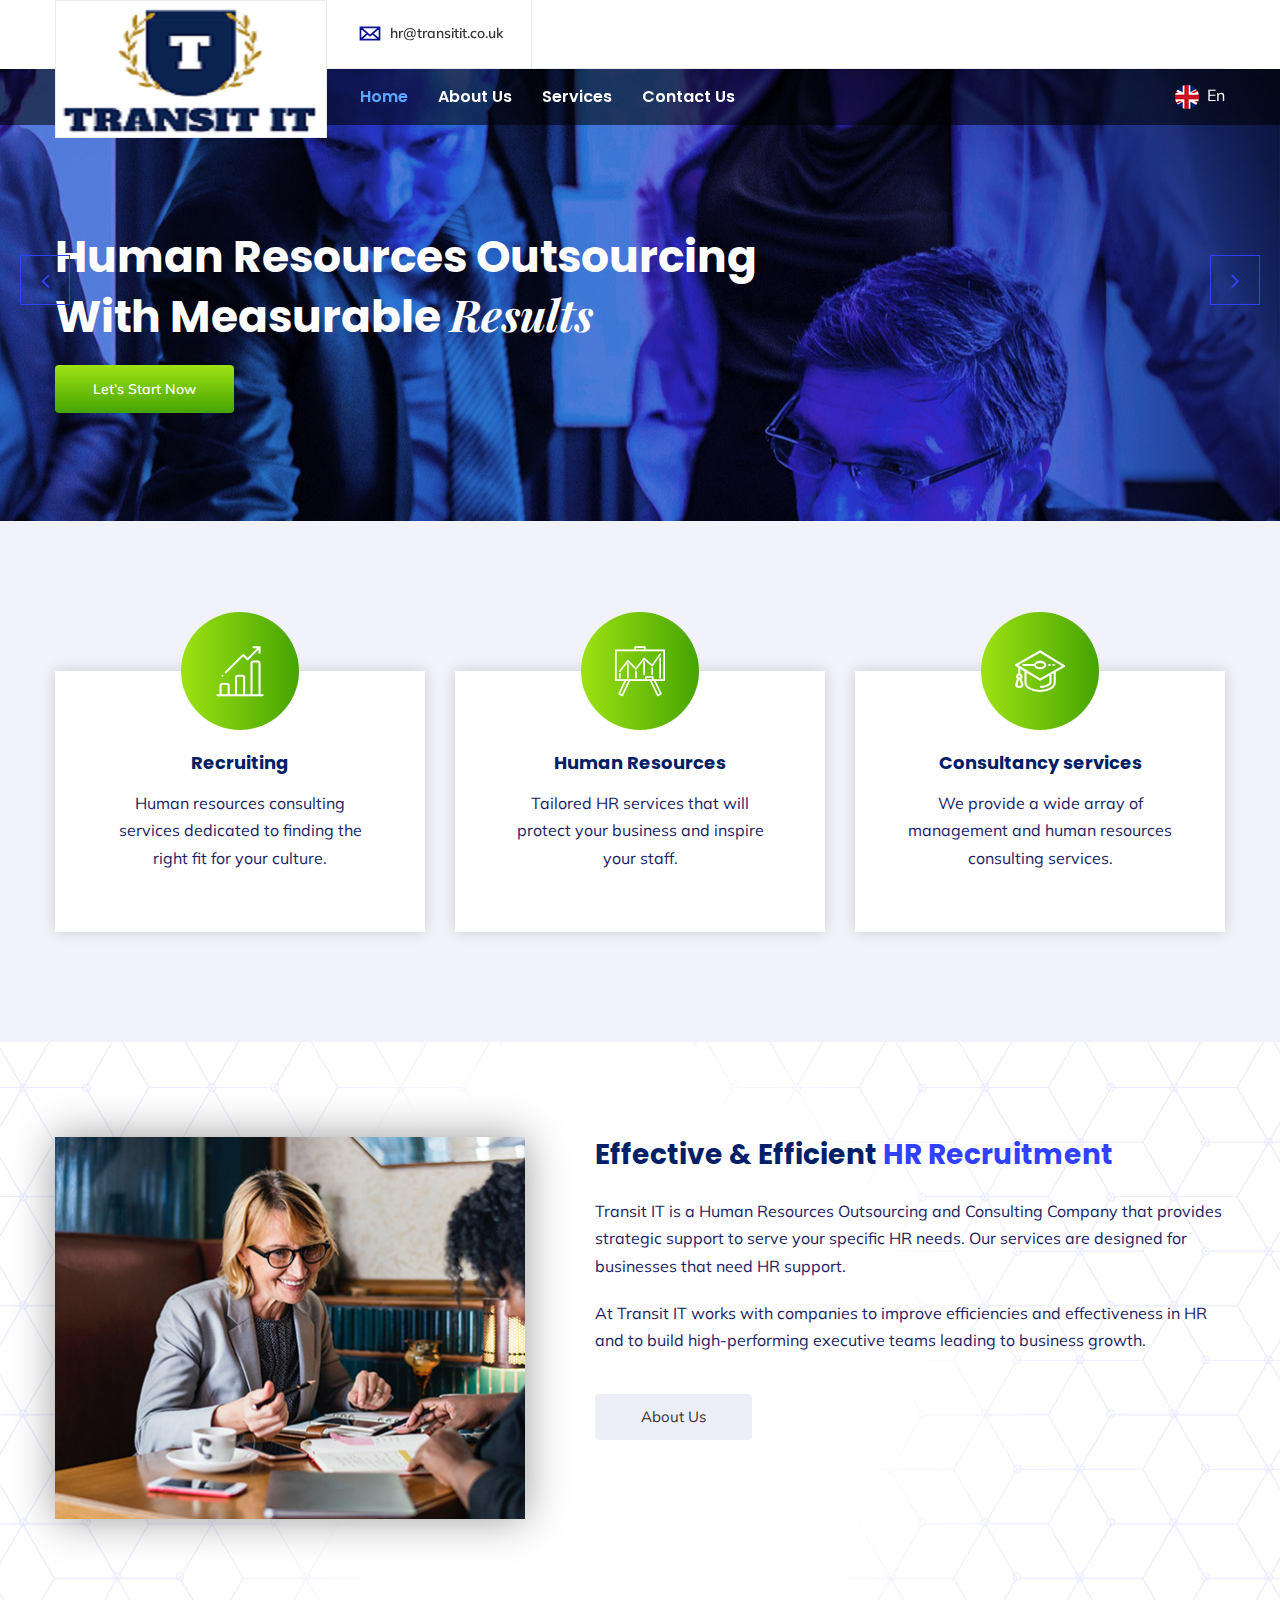
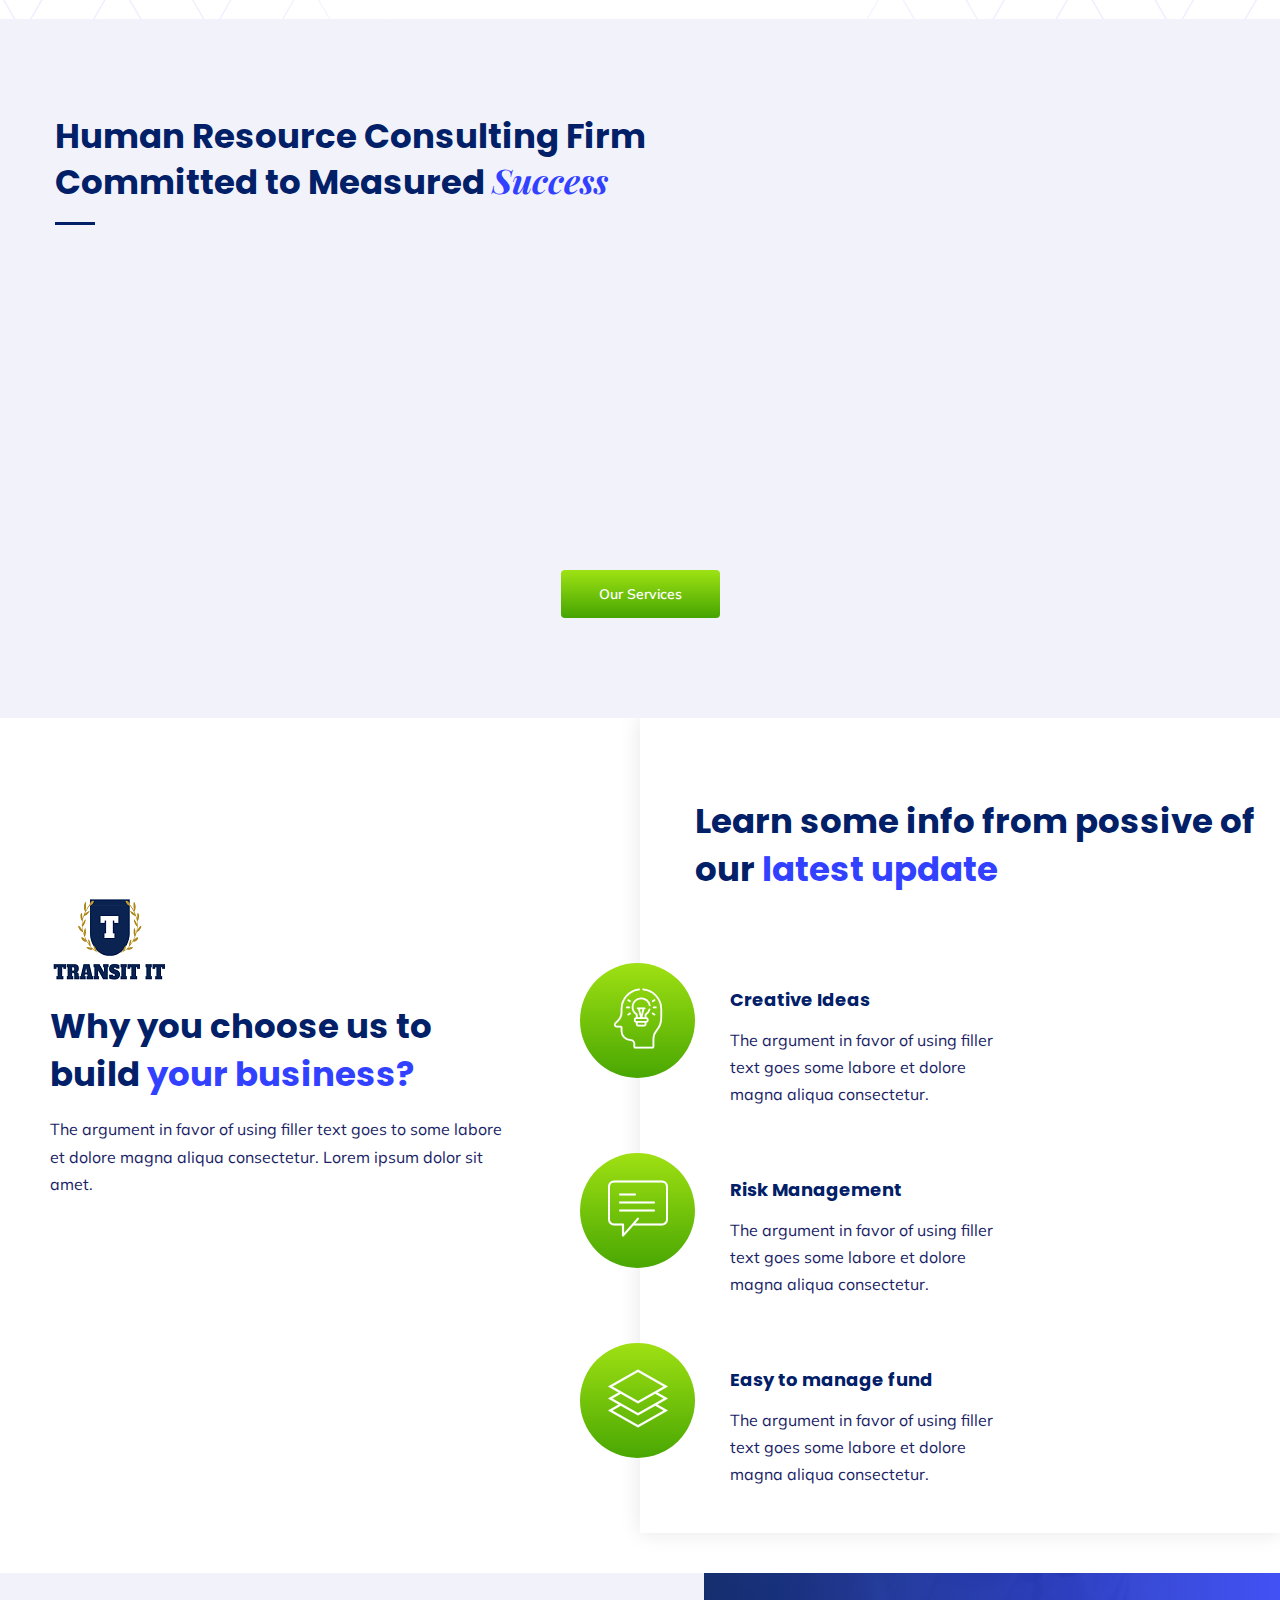
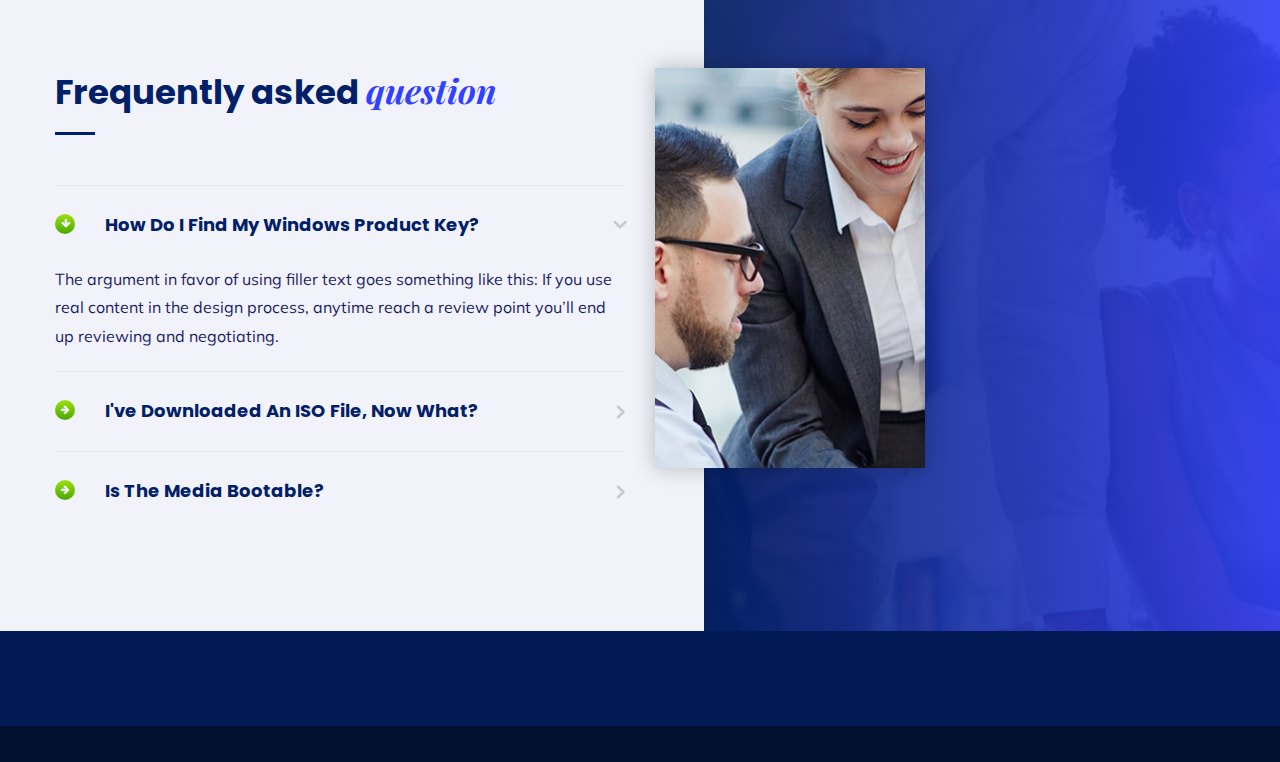
==== commit 2eaaf214: "Made changes" ====
--- a/index.html
+++ b/index.html
@@ -269,11 +269,11 @@
 			<div class="sec-title">
 				<div class="clearfix">
 					<div class="pull-left">
-						<h2>We surve as the best <br> services <span>planner</span></h2>
-					</div>
-					<div class="pull-right">
+						<h2>Human Resource Consulting Firm <br>Committed to Measured <span>Success</span></h2>
+					</div>
+					<!-- <div class="pull-right">
 						<div class="text">The argument in favor of using filler text goes something like this: If you use real content in the design process, anytime you reach a review point you’ll end up reviewing and negotiating the content itself and not the design.</div>
-					</div>
+					</div> -->
 				</div>
 			</div>
 			<div class="row clearfix">
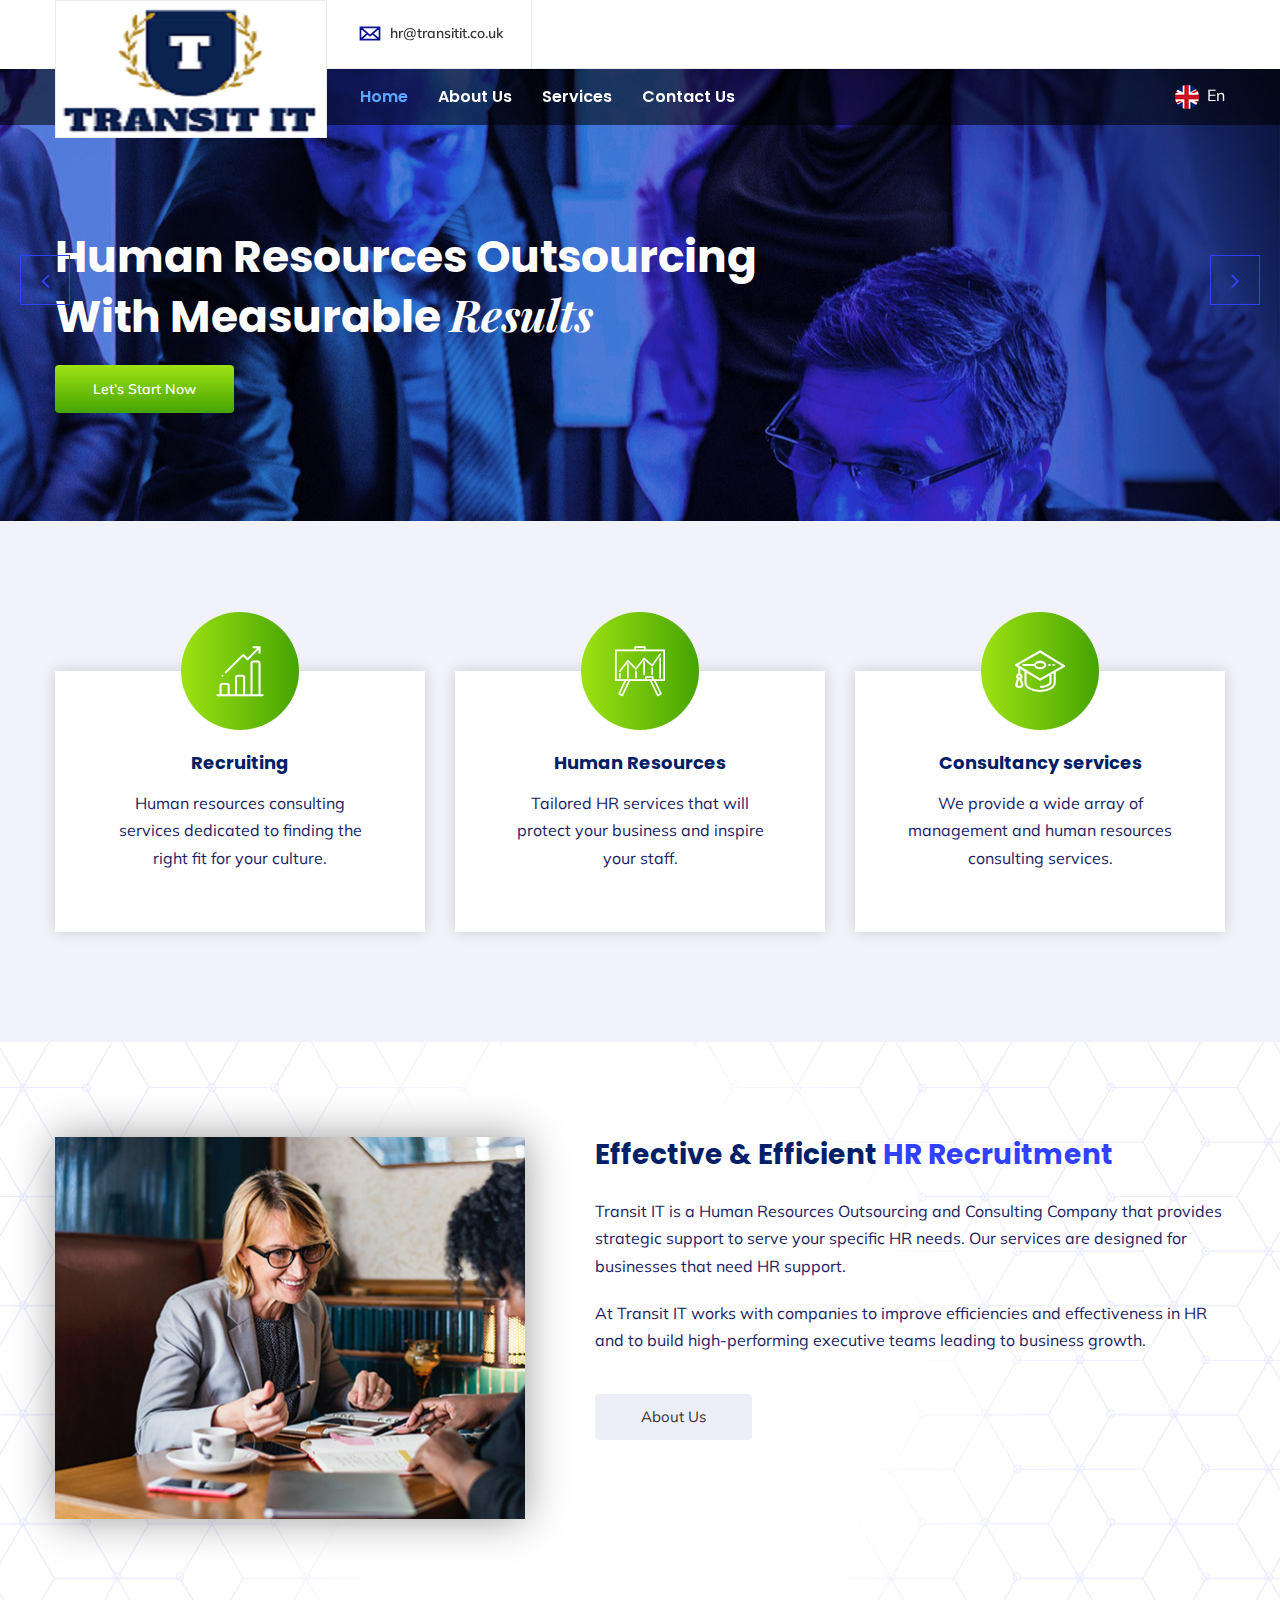
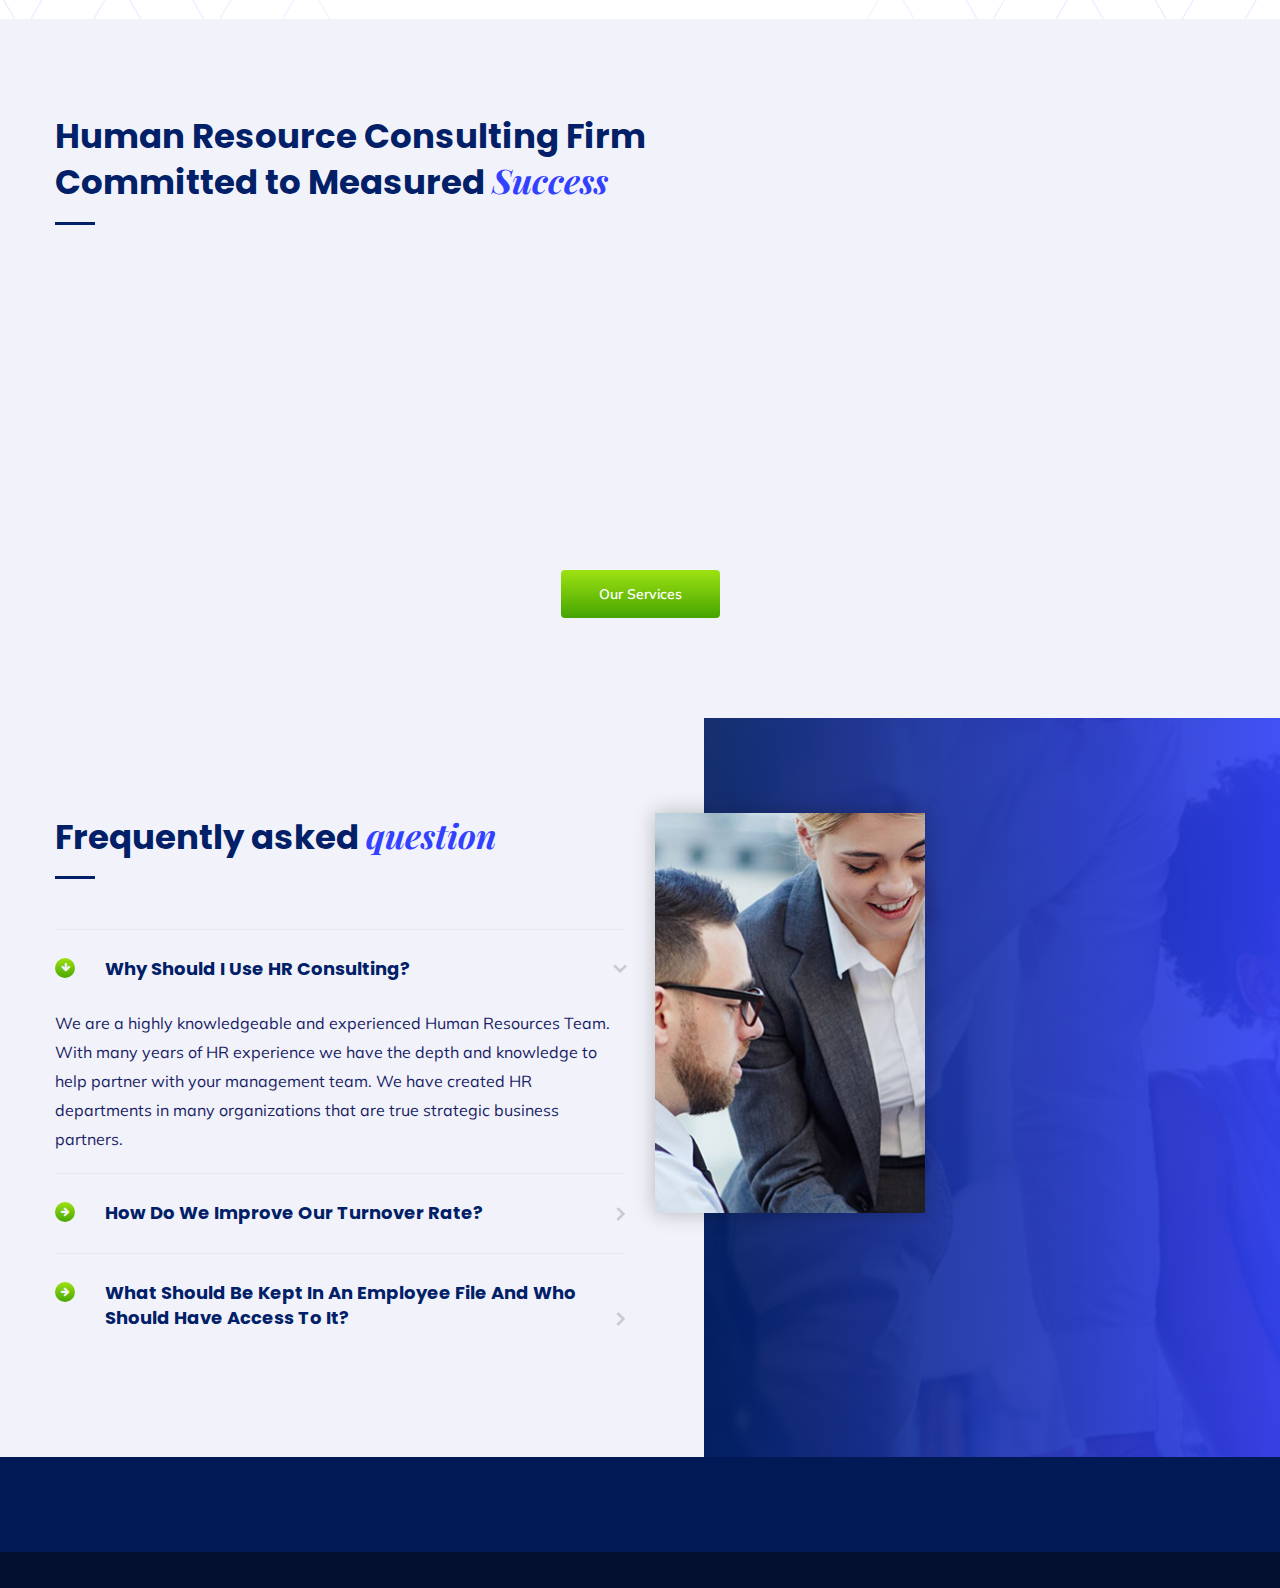
==== commit eb77a21d: "Made changes" ====
--- a/index.html
+++ b/index.html
@@ -288,11 +288,11 @@
 									<div class="icon-box">
 										<span class="icon flaticon-statistics-1"></span>
 									</div>
-									<h6>Business Strategy and <br> Planning</h6>
-								</div>
-							</div>
-							
-							<div class="overlay-box-two">
+									<h6>Talent Acquisition</h6>
+								</div>
+							</div>
+							
+							<!-- <div class="overlay-box-two">
 								<div class="overlay-inner-two">
 									<div class="content">
 										<div class="icon-box">
@@ -303,7 +303,7 @@
 										
 									</div>
 								</div>
-							</div>
+							</div> -->
 							
 						</div>
 					</div>
@@ -319,11 +319,11 @@
 									<div class="icon-box">
 										<span class="icon flaticon-target-1"></span>
 									</div>
-									<h6>Market Research and <br> Business Planning</h6>
-								</div>
-							</div>
-							
-							<div class="overlay-box-two">
+									<h6>Executive Coaching</h6>
+								</div>
+							</div>
+							
+							<!-- <div class="overlay-box-two">
 								<div class="overlay-inner-two">
 									<div class="content">
 										<div class="icon-box">
@@ -335,7 +335,7 @@
 									</div>
 								</div>
 							</div>
-							
+							 -->
 						</div>
 					</div>
 				</div>	
@@ -350,11 +350,11 @@
 									<div class="icon-box">
 										<span class="icon flaticon-bank-building"></span>
 									</div>
-									<h6>Market Research and <br> Business Planning</h6>
-								</div>
-							</div>
-							
-							<div class="overlay-box-two">
+									<h6>Recruitment</h6>
+								</div>
+							</div>
+							
+							<!-- <div class="overlay-box-two">
 								<div class="overlay-inner-two">
 									<div class="content">
 										<div class="icon-box">
@@ -365,7 +365,7 @@
 										
 									</div>
 								</div>
-							</div>
+							</div> -->
 							
 						</div>
 					</div>
@@ -382,76 +382,7 @@
 	<!-- End Services Section Four-->
 	
 	<!-- Business Section -->
-	<section class="business-section">
-		<div class="outer-container">
-			<div class="clearfix sticky-container">
-				
-				<!-- Title Column -->
-				<div class="title-column">
-					<div class="inner-column sticky-box">
-						<!-- Logo -->
-						<div class="logo">
-							<a href="index.html"><img src="images/logo.png" alt="" title=""></a>
-						</div>
-						<h2>Why you choose us to <br> build <span>your business?</span></h2>
-						<div class="text">The argument in favor of using filler text goes to some labore et dolore magna aliqua consectetur. Lorem ipsum dolor sit amet.</div>
-					</div>
-				</div>
-				
-				<!-- Contents Column -->
-				<div class="contents-column">
-					<div class="inner-column">
-						<!-- Title Box -->
-						<div class="title-box">
-							<h2>Learn some info from possive of <br> our <span>latest update</span></h2>
-						</div>
-						
-						<!-- Services Outer -->
-						<div class="services-blocks">
-							
-							<!-- Services Block Five -->
-							<div class="services-block-five">
-								<div class="inner-box">
-									<div class="icon-box">
-										<span class="icon flaticon-creativity"></span>
-									</div>
-									<h6><a href="#">Creative Ideas</a></h6>
-									<div class="text">The argument in favor of using filler text goes some labore et dolore magna aliqua consectetur.</div>
-								</div>
-							</div>
-							
-							<!-- Services Block Five -->
-							<div class="services-block-five">
-								<div class="inner-box">
-									<div class="icon-box">
-										<span class="icon flaticon-comment-1"></span>
-									</div>
-									<h6><a href="#">Risk Management</a></h6>
-									<div class="text">The argument in favor of using filler text goes some labore et dolore magna aliqua consectetur.</div>
-								</div>
-							</div>
-							
-							<!-- Services Block Five -->
-							<div class="services-block-five">
-								<div class="inner-box">
-									<div class="icon-box">
-										<span class="icon flaticon-layers"></span>
-									</div>
-									<h6><a href="#">Easy to manage fund</a></h6>
-									<div class="text">The argument in favor of using filler text goes some labore et dolore magna aliqua consectetur.</div>
-								</div>
-							</div>
-							
-						</div>
-
-						
-					</div>
-				</div>
-				
-			</div>
-		</div>
-	</section>
-	<!-- End Business Section -->
+
 	
 	<!-- Faq Section -->
 	<section class="faq-section">
@@ -470,29 +401,29 @@
 
 							<!--Block-->
 							<li class="accordion block">
-								<div class="acc-btn active"><div class="icon-outer"><span class="icon icon-plus fa fa-arrow-right"></span> <span class="icon icon-minus fa fa-arrow-down"></span></div> <span class="icon-inner flaticon-pie-chart-3"></span>How do I find my Windows product key? <span class="arrow fa fa-angle-right"></span></div>
+								<div class="acc-btn active"><div class="icon-outer"><span class="icon icon-plus fa fa-arrow-right"></span> <span class="icon icon-minus fa fa-arrow-down"></span></div> <span class="icon-inner flaticon-pie-chart-3"></span>Why should I use HR Consulting? <span class="arrow fa fa-angle-right"></span></div>
 								<div class="acc-content current">
 									<div class="content">
-										<p>The argument in favor of using filler text goes something like this: If you use real content in the design process, anytime reach a review point you’ll end up reviewing and negotiating.</p>
+										<p>We are a highly knowledgeable and experienced Human Resources Team. With many years of HR experience we have the depth and knowledge to help partner with your management team. We have created HR departments in many organizations that are true strategic business partners.</p>
 									</div>
 								</div>
 							</li>
 
 							<!--Block-->
 							<li class="accordion block">
-								<div class="acc-btn"><div class="icon-outer"><span class="icon icon-plus fa fa-arrow-right"></span> <span class="icon icon-minus fa fa-arrow-down"></span></div> <span class="icon-inner flaticon-up-arrow-1"></span>I've downloaded an ISO file, now what? <span class="arrow fa fa-angle-right"></span></div>
+								<div class="acc-btn"><div class="icon-outer"><span class="icon icon-plus fa fa-arrow-right"></span> <span class="icon icon-minus fa fa-arrow-down"></span></div> <span class="icon-inner flaticon-up-arrow-1"></span>How do we improve our turnover rate? <span class="arrow fa fa-angle-right"></span></div>
 								<div class="acc-content">
 									<div class="content">
-										<p>The argument in favor of using filler text goes something like this: If you use real content in the design process, anytime reach a review point you’ll end up reviewing and negotiating.</p>
+										<p>Hire the right people, give them the tools they need to do their job and make them feel appreciated and valued. Communication is critical. Employees do NOT leave for money —- they leave because they do not feel engaged or respected.</p>
 									</div>
 								</div>
 							</li>
 
 							<li class="accordion block">
-								<div class="acc-btn"><div class="icon-outer"><span class="icon icon-plus fa fa-arrow-right"></span> <span class="icon icon-minus fa fa-arrow-down"></span></div> <span class="icon-inner flaticon-pyramid-scheme"></span>Is the media bootable? <span class="arrow fa fa-angle-right"></span></div>
+								<div class="acc-btn"><div class="icon-outer"><span class="icon icon-plus fa fa-arrow-right"></span> <span class="icon icon-minus fa fa-arrow-down"></span></div> <span class="icon-inner flaticon-pyramid-scheme"></span>What should be kept in an Employee File and who should have access to it?<span class="arrow fa fa-angle-right"></span></div>
 								<div class="acc-content">
 									<div class="content">
-										<p>The argument in favor of using filler text goes something like this: If you use real content in the design process, anytime reach a review point you’ll end up reviewing and negotiating.</p>
+										<p>Employee performance reviews, disciplinary and training records, their initial application and other documents that have been shared with them. Access should be confidential and kept on a “need to know” basis. Medical information should NOT be included in the Employee file.</p>
 									</div>
 								</div>
 							</li>
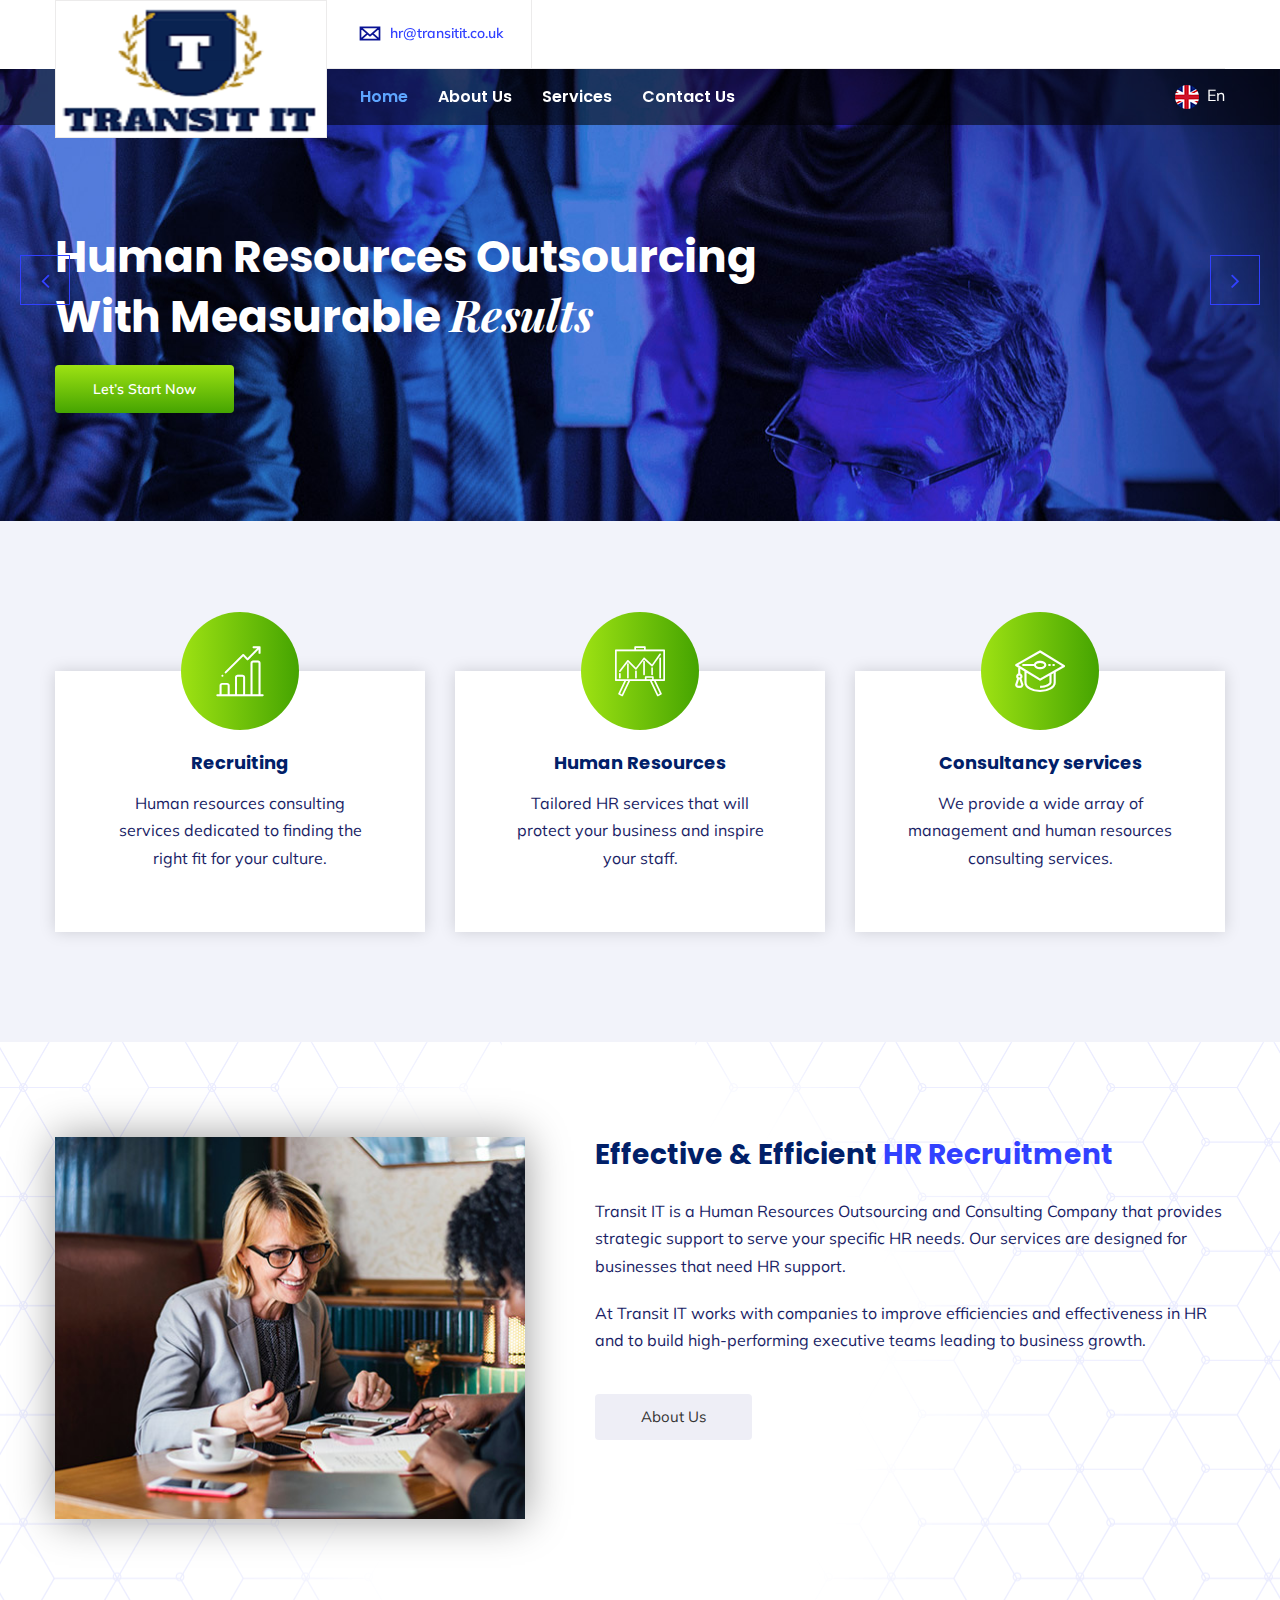
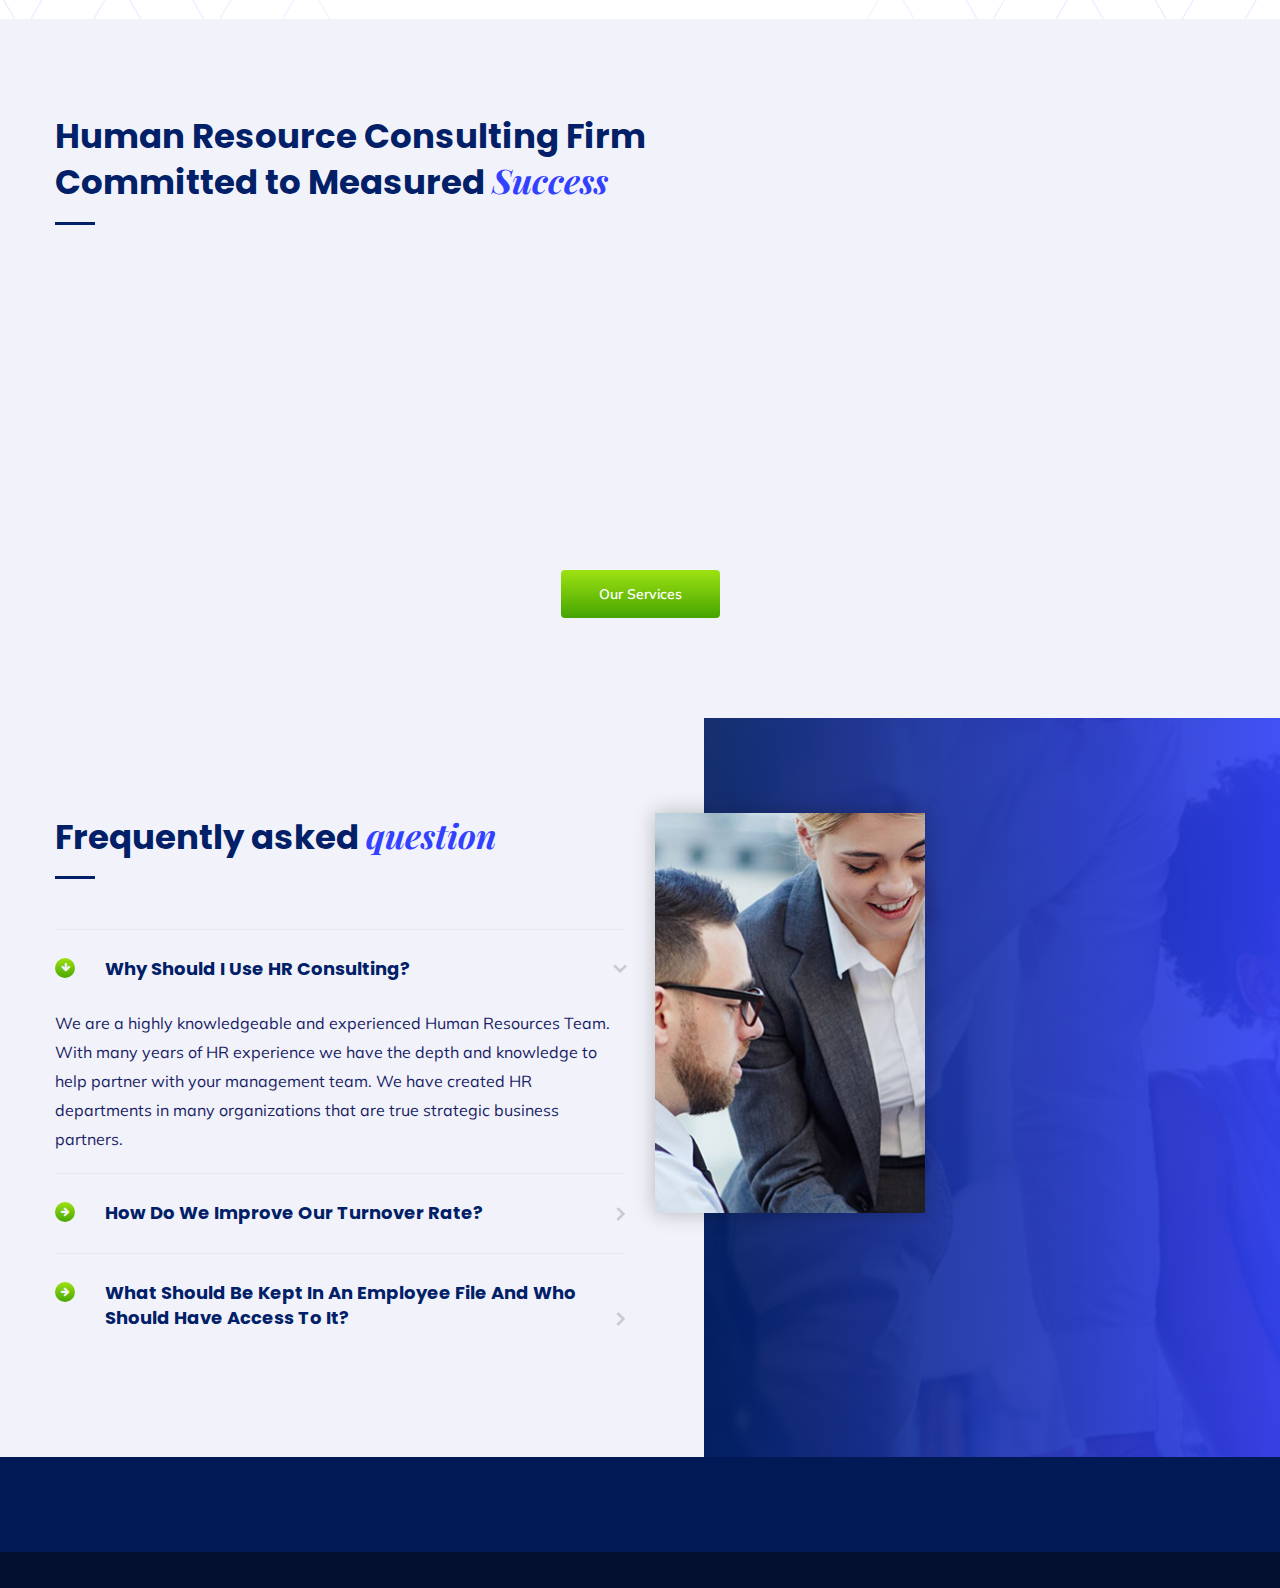
==== commit ebf0614f: "Made changes" ====
--- a/index.html
+++ b/index.html
@@ -48,7 +48,7 @@
                         <div class="upper-column info-box">
                         	<div class="icon-box"><span class="flaticon-e-mail-envelope"></span></div>
                             <ul>
-                            	<li>hr@transitit.co.uk</li>
+                            	<li><a href="mailto:hr@transitit.co.uk">hr@transitit.co.uk</a></li>
                             </ul>
                         </div>
 
@@ -455,7 +455,7 @@
 										<div class="inner wow fadeInLeft" data-wow-delay="0ms" data-wow-duration="1500ms">
 											<div class="count-outer count-box">
 												<span class="count-text" data-speed="2500" data-stop="1200">0</span>+
-												<h4 class="counter-title">Finishing Projects</h4>
+												<h4 class="counter-title">Staff recruited</h4>
 											</div>
 										</div>
 									</div>
